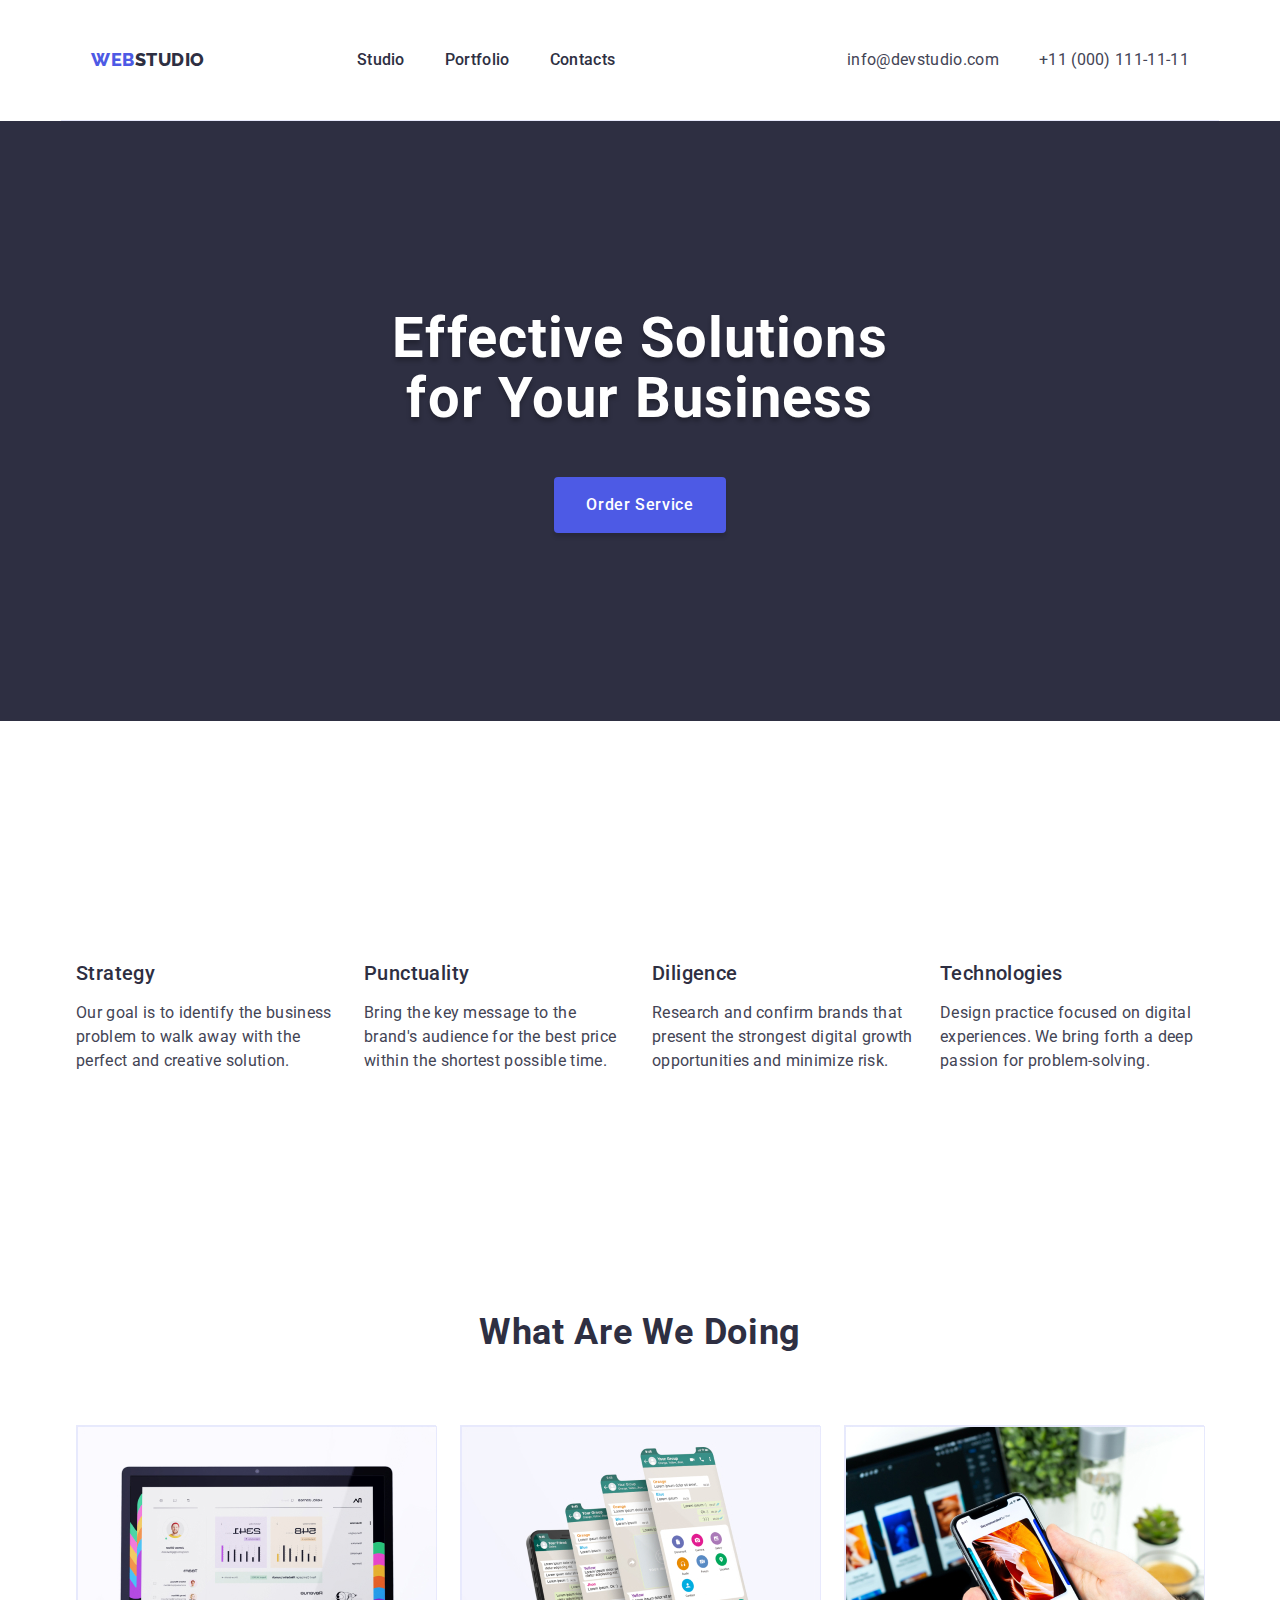
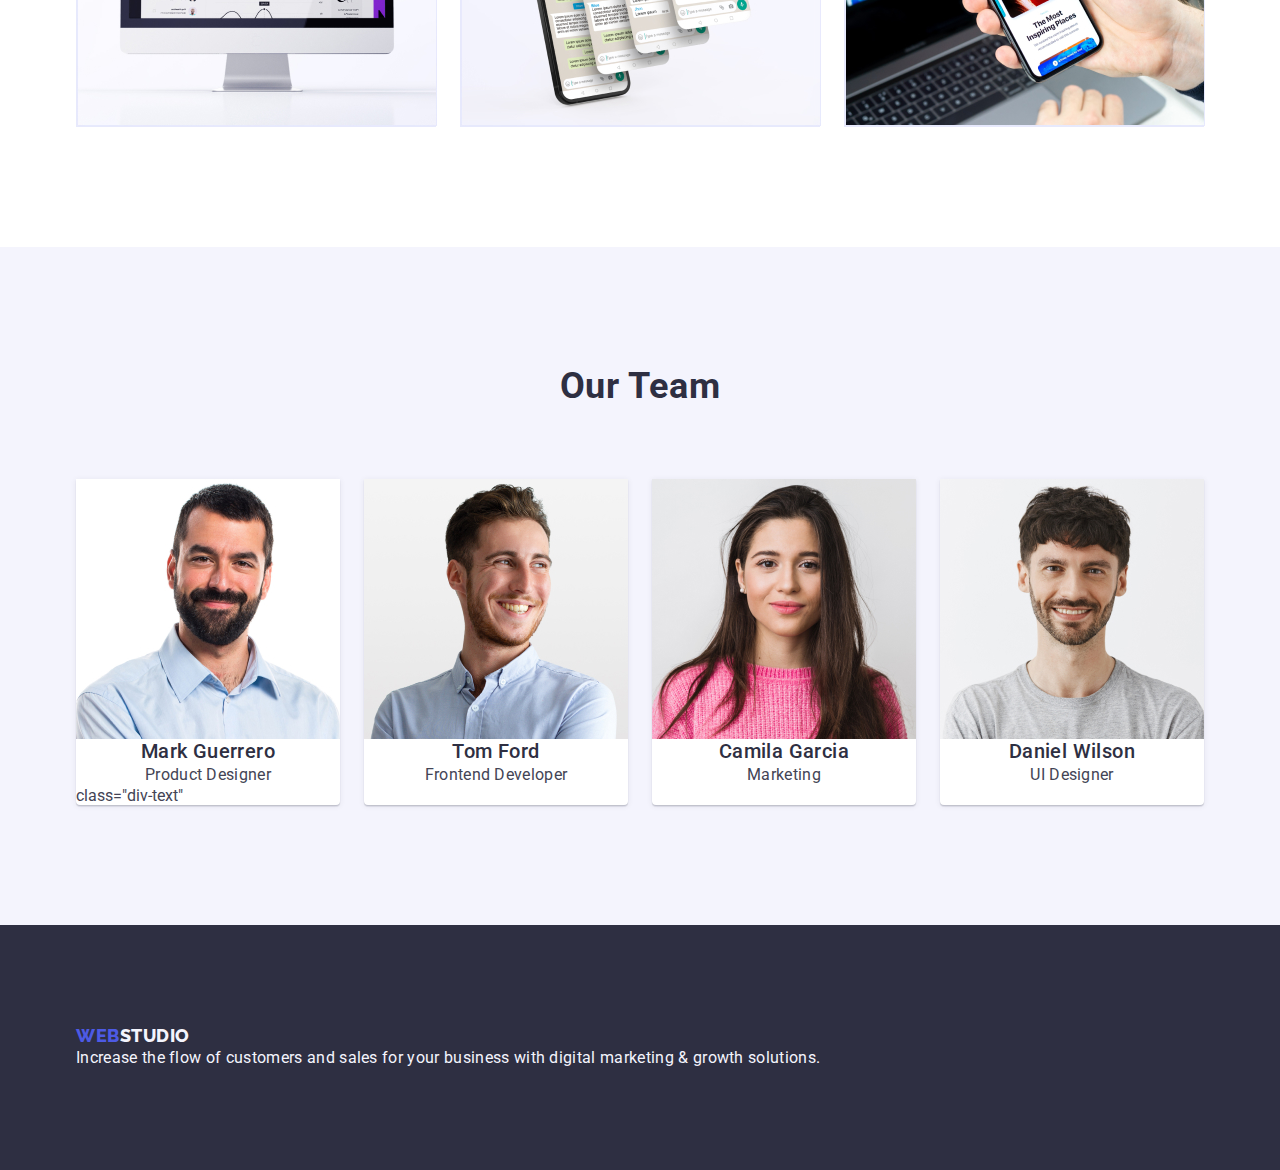
==== index.html @ 4df5c966 "div section4" ====
<!DOCTYPE html>
<html lang="en">

<head>
    <meta charset="UTF-8" />
    <meta http-equiv="X-UA-Compatible" content="IE=edge" />
    <meta name="viewport" content="width=device-width, initial-scale=1.0" />
    <link rel="stylesheet"
        href="https://cdnjs.cloudflare.com/ajax/libs/modern-normalize/1.1.0/modern-normalize.min.css">
    <link rel="stylesheet" href="./css/styles.css">
    <link rel="preconnect" href="https://fonts.googleapis.com">
    <link rel="preconnect" href="https://fonts.gstatic.com" crossorigin>
    <link
        href="https://fonts.googleapis.com/css2?family=Montserrat:wght@400;700&family=Raleway:wght@800&family=Roboto:wght@400;500;700&display=swap"
        rel="stylesheet">
    <title>site</title>
</head>

<body>
    <!-- !header-of-site -->
    <header class="page-header container">
        <div class="container div-class">
            <nav class="navigation">
                <a class="logo-link link" href="./index.html">Web<span class="logo-color">Studio</span></a>
                <ul class="menu list">
                    <li class="menu-item"><a class="menu-link link" href="./index.html">Studio</a></li>
                    <li class="menu-item"><a class="menu-link link" href="./portfolio.html">Portfolio</a></li>
                    <li class="menu-item"><a class="menu-link link" href="">Contacts</a></li>
                </ul>
            </nav>

            <address class="phone-mail ">
                <ul class="adress list">
                    <li><a class="contact-link link contact-mail"
                            href="mailto:info@devstudio.com">info@devstudio.com</a></li>
                    <li><a class="contact-link link" href="tel:+110001111111">+11 (000) 111-11-11</a></li>
                </ul>
            </address>
        </div>
    </header>
    <main class="main">
        <!-- hero-image -->
        <section class="selection-one">
            <div class="container">
                <h1 class="big-header">Effective Solutions for Your Business</h1>
                <button class="order-button" type="button">Order Service</button>
            </div>
        </section>
        <!-- Section2 -->
        <section class="our-skill">
            <div class="container">
                <h2 class="hidden-header" hidden>Selection2</h2>
                <ul class="skill-list list">
                    <li class="li-skill">
                        <h3 class="skill-header">Strategy</h3>
                        <p class="description-skill">Our goal is to identify the business problem to walk away with the
                            perfect and creative solution.
                        </p>
                    </li>
                    <li class="li-skill">
                        <h3 class="skill-header">Punctuality</h3>
                        <p class="description-skill">Bring the key message to the brand's audience for the best price
                            within the shortest possible
                            time.
                        </p>
                    </li>
                    <li class="li-skill">
                        <h3 class="skill-header">Diligence</h3>
                        <p class="description-skill">Research and confirm brands that present the strongest digital
                            growth opportunities and minimize
                            risk.</p>
                    </li>
                    <li class="li-skill">
                        <h3 class="skill-header">Technologies</h3>
                        <p class="description-skill">Design practice focused on digital experiences. We bring forth a
                            deep passion for
                            problem-solving.</p>
                    </li>
                </ul>
            </div>
        </section>
        <!--Section3-->
        <section class="we-doing">
            <div class="container">
                <h2 class="doing-header">What are we doing</h2>
                <ul class="doing-list list">
                    <li class="foto-gadget"><img src="./images/img1.jpg" alt="comp" width="360"></li>
                    <li class="foto-gadget"><img src="./images/img2.jpg" alt="phonedisplay" width="360"></li>
                    <li class="foto-gadget"><img src="./images/img3.jpg" alt="phone" width="360"></li>
                </ul>
            </div>
        </section>
        <!-- Section4 -->
        <section class="team section">
            <div class="container">
                <h2 class="header-team">Our Team</h2>
                <ul class="team-list list">
                    <li class="foto-team"><img src="./images/markguerrerro.jpg" alt="MarkGuerrerro" width="264">
                        <div class="div-text"><h3 class="name-team">Mark Guerrero</h3>
                        <p class="position-team">Product Designer</p></div> class="div-text"
                    </li>
                    <li class="foto-team"><img src="./images/tomfoard.jpg" alt="TomFoard" width="264">
                        <div class="div-text"><h3 class="name-team">Tom Ford</h3>
                        <p class="position-team">Frontend Developer</p></div>
                    </li>
                    <li class="foto-team"><img src="./images/camilagarcia.jpg" alt="CamilaGarcia" width="264">
                        <div class="div-text"><h3 class="name-team">Camila Garcia</h3>
                        <p class="position-team">Marketing</p></div>
                    </li>
                    <li class="foto-team"> <img src="./images/danielwilson.jpg" alt="DanielWilson" width="264">
                        <div class="div-text"><h3 class="name-team">Daniel Wilson</h3>
                        <p class="position-team">UI Designer</p></div>
                    </li>
                </ul>
            </div>
        </section>
    </main>
    <footer class="footer">
        <div class="container">
            <a class="logo-link link" href="./index.html">Web<span class="logo-color-footer">Studio</span></a>
            <p class="description">Increase the flow of customers and sales for your business with digital marketing &
                growth solutions.</p>
        </div>
    </footer>
</body>

</html>
---- css/styles.css ----
:root {
  --primary-font: 'Roboto', sans-serif;
  --primary-text-color: #2e2f42;
  --secondary-text-color: #434455;
  --text-color-hover: #4d5ae5;
  --acent-color: #404bbf;
  --background-color: #ffffff;
  --background-btn-filters: #f4f4fd;
  --helper-text: #8e8f99;
  --cornflower: #e7e9fc;
}
.list {
  list-style: none;
  display: flex;
  gap: 24px;
}
.link {
  text-decoration: none;
  font-weight: 500;
  font-size: 16px;
  line-height: 1.5;
  letter-spacing: 0.02em;
  color: #434455;
}
.link-list {
  display: block;
  padding-top: 24px;
  padding-bottom: 24px;
}

button {
  cursor: pointer;
}
h1,
h2,
h3,
h4,
p {
  margin-top: 0;
  margin-bottom: 0;
}
ul,
ol {
  margin-top: 0;
  margin-bottom: 0;
  padding-left: 0;
}
img {
  display: block;
}

body {
  font-family: var(--primary-font);
  color: var(--secondary-text-color);
  background-color: var(--background-color);
}

/* Navigation */
.navigation {
  font-family: var(--primary-font);
  font-style: normal;
  letter-spacing: 0.02em;
  color: var(--primary-text-color);
  display: flex;
  align-items: center;
  font-weight: 500;
  font-size: 16px;
  line-height: 1.5;
}

/* Logo */
.logo-link {
  font-family: 'Raleway', sans-serif;
  font-style: normal;
  font-weight: 800;
  font-size: 18px;
  line-height: 21px;
  display: flex;
  align-items: center;
  letter-spacing: 0.03em;
  text-transform: uppercase;
  color: var(--text-color-hover);
  line-height: 1.17;
  margin-right: 76px
}
.logo-color {
  color: var(--primary-text-color);
  font-family: 'Raleway', sans-serif;
  font-style: normal;
  font-weight: 800;
  font-size: 18px;
  line-height: 21px;
  display: flex;
  align-items: center;
  letter-spacing: 0.03em;
  text-transform: uppercase;
  line-height: 1.17;
  margin-right: 76px;
}
.page-header {
  display: flex;
  align-items: center;
  border-bottom: 1px solid #e7e9fc;
}
.navigation {
  display: flex;
  align-items: center;
}
.menu {
  display: flex;
  align-items: center;
  gap: 40px;
  padding-top: 24px;
  padding-bottom: 24px;
}
.phone-mail {
  display: flex;
  align-items: center;
}
.adress {
  display: flex;
  align-items: center;
  gap: 40px;
}
.container {
  width: 1158px;
  margin: 0 auto;
  padding-left: 15px;
  padding-right: 15px;
}
.div-class{
  margin: 0;
  display: flex;
  align-items: center;
}
.menu-link {
  font-weight: 500;
  line-height: 1.5;
  letter-spacing: 0.02em;
  color: var(--primary-text-color);
  padding-top: 24px;
  padding-bottom: 24px;
}
.menu-list {
  display: flex;
  align-items: center;
  padding-top: 24px;
  padding-bottom: 24px;
}
.menu-item{
  padding-top: 24px;
  padding-bottom: 24px;
}
.menu-link:hover,
.menu-link:focus {
  color: #404bbf;
}
.menu-list .adress {
  display: block;
  padding-top: 24px;
  padding-bottom: 24px;
}
/* adress */
.phone-mail {
  font-family: var(--primary-font);
  font-style: normal;
  font-weight: 400;
  font-size: 16px;
  line-height: 24px;
  letter-spacing: 0.02em;
  color: var(--secondary-text-color);
  display: flex;
  margin-left: auto;
  font-style: normal;
}
.contact-link:hover,
.contact-link:focus {
  color: #404bbf;
}

.contact-link {
  color: var(--secondary-text-color);
  font-weight: 400;
  font-size: 16px;
  line-height: 1.5;
  letter-spacing: 0.02em;
  color: #434455;
}

/* main */
/* selection 1 */
.selection-one {
  background-color: var(--primary-text-color);
  padding-top: 188px;
  padding-bottom: 188px;
}
.big-header {
  font-family: var(--primary-font);
  font-style: normal;
  font-weight: 700;
  font-size: 56px;
  line-height: 60px;
  text-align: center;
  letter-spacing: 0.02em;
  color: var(--background-color);
  text-shadow: 0px 4px 4px rgba(0, 0, 0, 0.25);
  line-height: 1.07;
  margin-left: auto;
  margin-right: auto;
  max-width: 496px;
  line-height: 1.07;
}
/* Button order Serves */
.order-button {
  font-family: var(--primary-font);
  font-weight: 500;
  font-size: 16px;
  line-height: 1.5;
  letter-spacing: 0.04em;
  display: flex;
  flex-direction: row;
  align-items: flex-start;
  padding: 16px 32px;
  gap: 10px;
  min-width: 169px;
  min-height: 55.25px;
  background: #4d5ae5;
  box-shadow: 0px 4px 4px rgba(0, 0, 0, 0.15);
  border-radius: 4px;
  text-align: center;
  color: var(--background-color);
  cursor: pointer;
  background-color: var(--text-color-hover);
  margin-top: 48px;
  margin-right: auto;
  margin-left: auto;
  display: flex;
  display: block;
  border: none;
}
.order-button:hover,
.order-button:focus {
  background-color: var(--acent-color);
  color: var(--background-color);
}
/* selector2 */
.our-skill{
  padding-top: 120px;
  padding-bottom: 120px;
}
.hidden-header {
  margin-bottom: 72px;
  /* font-weight: 700; */
  font-size: 36px;
  line-height: 1.11;
  text-align: center;
  letter-spacing: 0.02em;
  text-transform: capitalize;
  color: #2e2f42;
}
.li-skill{
  width: calc((100% - 72px) / 4); 
}
.foto-gadget {
  width: calc((100% - 48px) / 3);
  border: 1px solid #e7e9fc;
}
.skill-header {
  font-family: 'Roboto';
  font-style: normal;
  font-weight: 500;
  font-size: 20px;
  line-height: 24px;
  letter-spacing: 0.02em;
  color: var(--primary-text-color);
  margin-bottom: 8px;
  font-weight: 500;
  font-size: 20px;
  line-height: 1.2;
  letter-spacing: 0.02em;
  padding-top: 120px;
  padding-bottom: 8px;
  display: flex;
  width: calc((100% - 3 * 24px) / 4);
}
.description-skill {
  font-family: 'Roboto';
  font-style: normal;
  font-weight: 400;
  letter-spacing: 0.02em;
  color: var(--secondary-text-color);
  font-size: 16px;
  line-height: 1.5;
  letter-spacing: 0.02em;
}
/* section3 */
.we-doing {
  padding-top: 120px;
  padding-bottom: 120px;
}

.doing-header {
  font-family: 'Roboto';
  font-style: normal;
  font-weight: 700;
  font-size: 36px;
  line-height: 40px;
  text-align: center;
  letter-spacing: 0.02em;
  text-transform: capitalize;
  color: var(--primary-text-color);
  line-height: 1.11;
  margin-bottom: 72px;
}
/* selection4 */
.team {
  background-color: var(--background-btn-filters);
}
.foto-team {
  background-color: var(--background-color);
  border-radius: 0px 0px 4px 4px;
  box-shadow: 0px 1px 6px rgba(46, 47, 66, 0.08),
    0px 1px 1px rgba(46, 47, 66, 0.16), 0px 2px 1px rgba(46, 47, 66, 0.08);
}
.section {
  padding-top: 120px;
  padding-bottom: 120px;
}
.header-team {
  font-family: 'Roboto';
  font-style: normal;
  font-weight: 700;
  font-size: 36px;
  line-height: 40px;
  text-align: center;
  letter-spacing: 0.02em;
  text-transform: capitalize;
  color: var(--primary-text-color);
  line-height: 1.11;
  margin-bottom: 72px
}
.name-team {
  font-family: 'Roboto';
  font-style: normal;
  font-weight: 500;
  font-size: 20px;
  line-height: 24px;
  text-align: center;
  letter-spacing: 0.02em;
  color: var(--primary-text-color);
}
.position-team {
  font-family: 'Roboto';
  font-style: normal;
  font-weight: 400;
  font-size: 16px;
  line-height: 24px;
  text-align: center;
  letter-spacing: 0.02em;
  color: var(--secondary-text-color);
  font-weight: 400;
  font-size: 16px;
  line-height: 1.5;
  letter-spacing: 0.02em;
}
/* footer */
.logo-color-footer {
  font-family: 'Raleway';
  font-style: normal;
  font-weight: 800;
  font-size: 18px;
  line-height: 21px;
  display: flex;
  align-items: center;
  letter-spacing: 0.03em;
  text-transform: uppercase;
  color: var(--background-btn-filters);
}
.footer {
  background-color: var(--primary-text-color);
  padding-top: 100px;
  padding-bottom: 100px;
}
.description {
  font-family: 'Roboto';
  font-style: normal;
  font-weight: 400;
  font-size: 16px;
  line-height: 24px;
  letter-spacing: 0.02em;
  color: var(--background-btn-filters);
}
/* Portfolio.html */
/* button */
.portfolio-btn {
  font-family: 'Roboto', sans-serif;
  font-style: normal;
  font-weight: 500;
  font-size: 16px;
  line-height: 24px;
  display: flex;
  align-items: center;
  text-align: center;
  letter-spacing: 0.04em;
  color: var(--text-color-hover);
  background: var(--background-btn-filters);
  box-shadow: 0px 3px 1px rgba(0, 0, 0, 0.1), 0px 2px 1px rgba(0, 0, 0, 0.08),
    0px 2px 2px rgba(0, 0, 0, 0.12);
  border-radius: 4px;
  cursor: pointer;
}

/* projects */
.name-project {
  font-family: 'Roboto', sans-serif;
  font-style: normal;
  font-weight: 500;
  font-size: 20px;
  line-height: 24px;
  letter-spacing: 0.02em;
  color: var(--primary-text-color);
  cursor: pointer;
}
.category-cards {
  font-family: 'Roboto', sans-serif;
  font-style: normal;
  font-weight: 400;
  font-size: 16px;
  line-height: 24px;
  letter-spacing: 0.02em;
  color: var(--secondary-text-color);
  cursor: pointer;
}
.portfolio-btn:focus,
.portfolio-btn:hover {
  background-color: var(--acent-color);
  color: var(--background-color);
}
.projects-list {
  text-decoration: none;
}
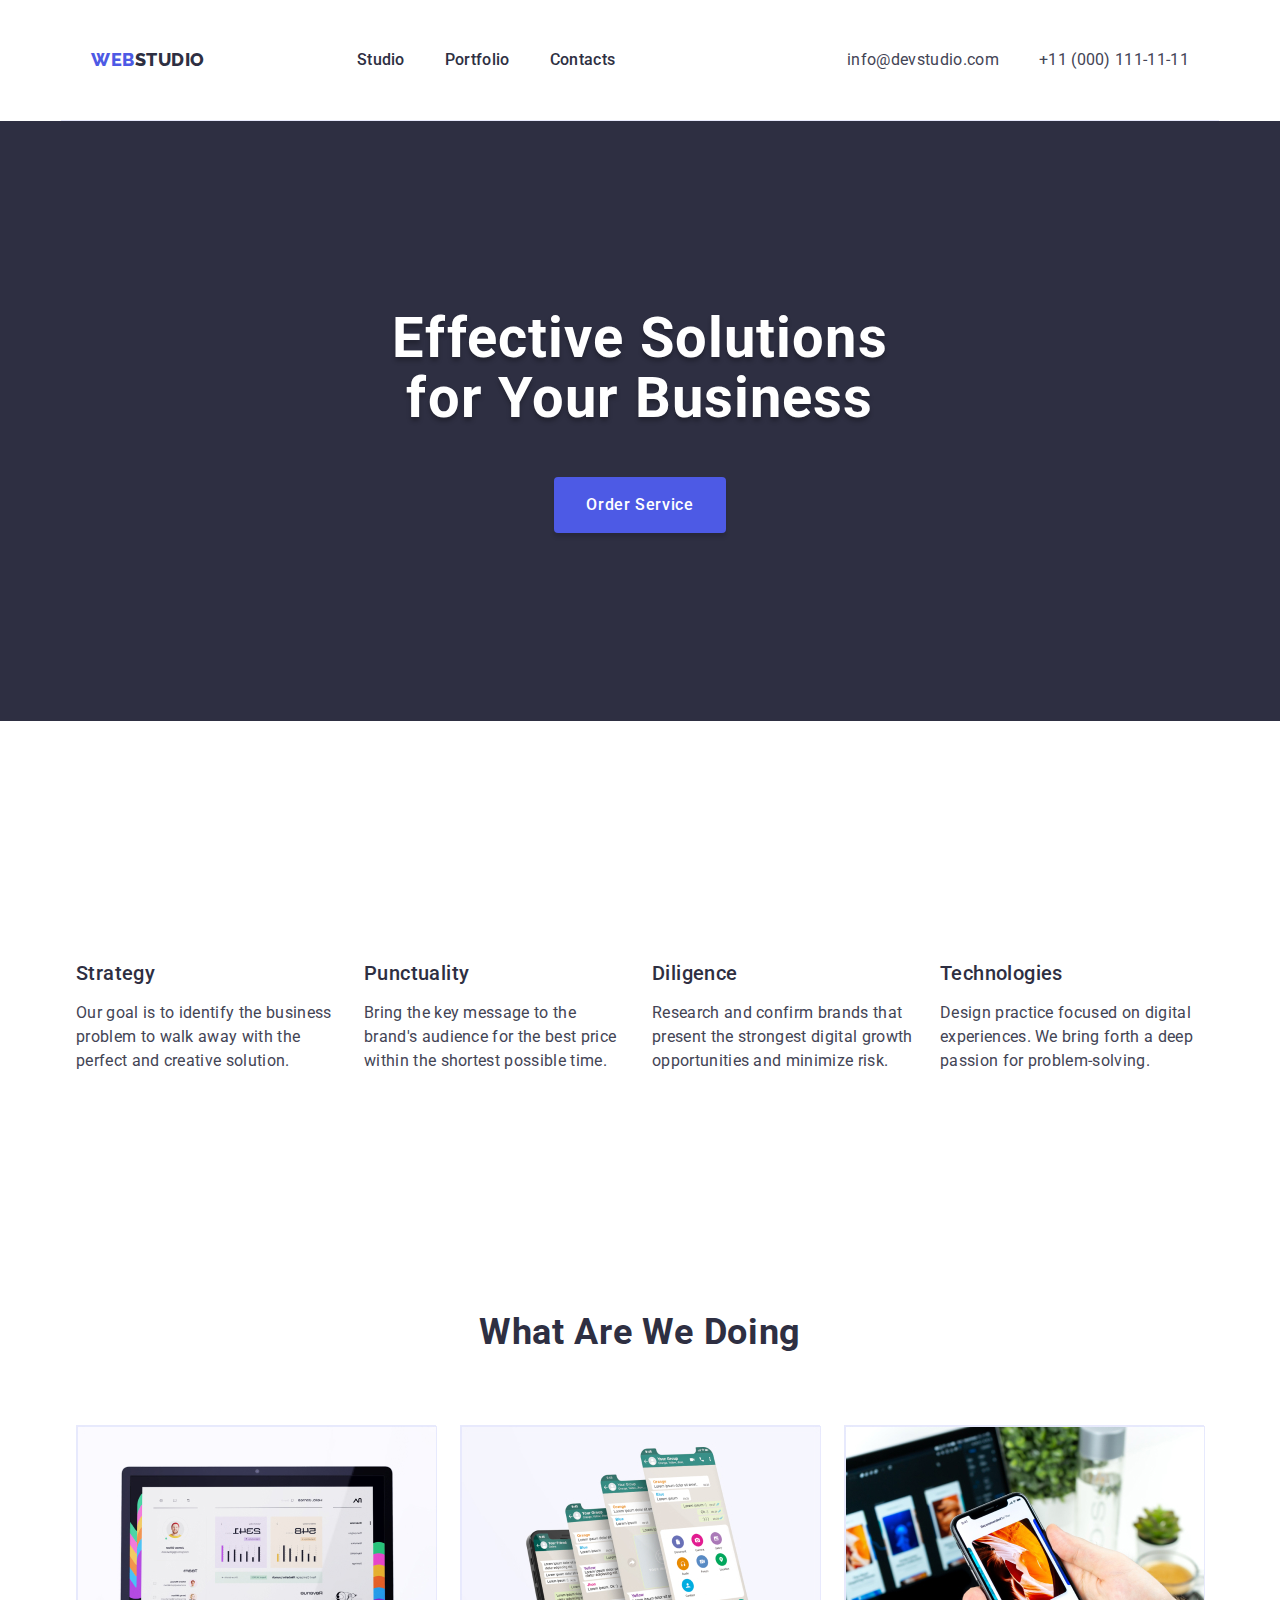
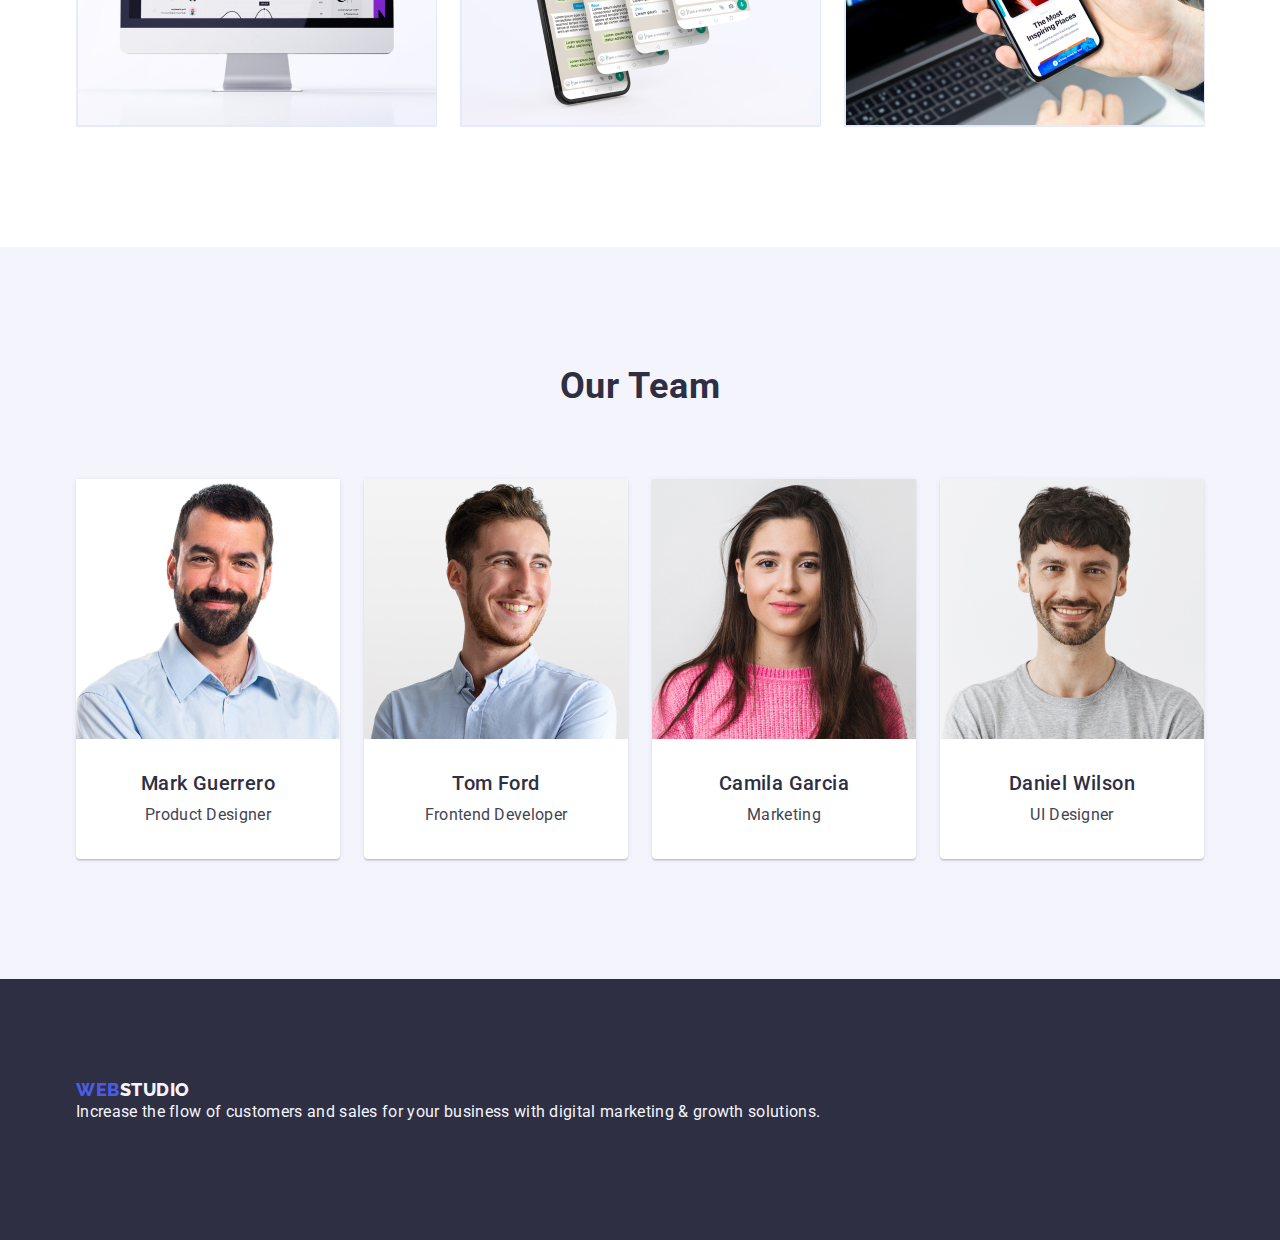
==== commit 46640583: "fotter" ====
--- a/index.html
+++ b/index.html
@@ -97,7 +97,7 @@
                 <ul class="team-list list">
                     <li class="foto-team"><img src="./images/markguerrerro.jpg" alt="MarkGuerrerro" width="264">
                         <div class="div-text"><h3 class="name-team">Mark Guerrero</h3>
-                        <p class="position-team">Product Designer</p></div> class="div-text"
+                        <p class="position-team">Product Designer</p></div>
                     </li>
                     <li class="foto-team"><img src="./images/tomfoard.jpg" alt="TomFoard" width="264">
                         <div class="div-text"><h3 class="name-team">Tom Ford</h3>
--- a/css/styles.css
+++ b/css/styles.css
@@ -81,7 +81,7 @@
   text-transform: uppercase;
   color: var(--text-color-hover);
   line-height: 1.17;
-  margin-right: 76px
+  margin-right: 76px;
 }
 .logo-color {
   color: var(--primary-text-color);
@@ -128,7 +128,7 @@
   padding-left: 15px;
   padding-right: 15px;
 }
-.div-class{
+.div-class {
   margin: 0;
   display: flex;
   align-items: center;
@@ -147,7 +147,7 @@
   padding-top: 24px;
   padding-bottom: 24px;
 }
-.menu-item{
+.menu-item {
   padding-top: 24px;
   padding-bottom: 24px;
 }
@@ -244,7 +244,7 @@
   color: var(--background-color);
 }
 /* selector2 */
-.our-skill{
+.our-skill {
   padding-top: 120px;
   padding-bottom: 120px;
 }
@@ -258,8 +258,8 @@
   text-transform: capitalize;
   color: #2e2f42;
 }
-.li-skill{
-  width: calc((100% - 72px) / 4); 
+.li-skill {
+  width: calc((100% - 72px) / 4);
 }
 .foto-gadget {
   width: calc((100% - 48px) / 3);
@@ -326,6 +326,9 @@
   padding-top: 120px;
   padding-bottom: 120px;
 }
+.div-text {
+  padding: 32px 16px;
+}
 .header-team {
   font-family: 'Roboto';
   font-style: normal;
@@ -337,7 +340,7 @@
   text-transform: capitalize;
   color: var(--primary-text-color);
   line-height: 1.11;
-  margin-bottom: 72px
+  margin-bottom: 72px;
 }
 .name-team {
   font-family: 'Roboto';
@@ -348,6 +351,7 @@
   text-align: center;
   letter-spacing: 0.02em;
   color: var(--primary-text-color);
+  margin-bottom: 8px;
 }
 .position-team {
   font-family: 'Roboto';
@@ -389,6 +393,8 @@
   line-height: 24px;
   letter-spacing: 0.02em;
   color: var(--background-btn-filters);
+  display: inline-block;
+  margin-bottom: 16px;
 }
 /* Portfolio.html */
 /* button */
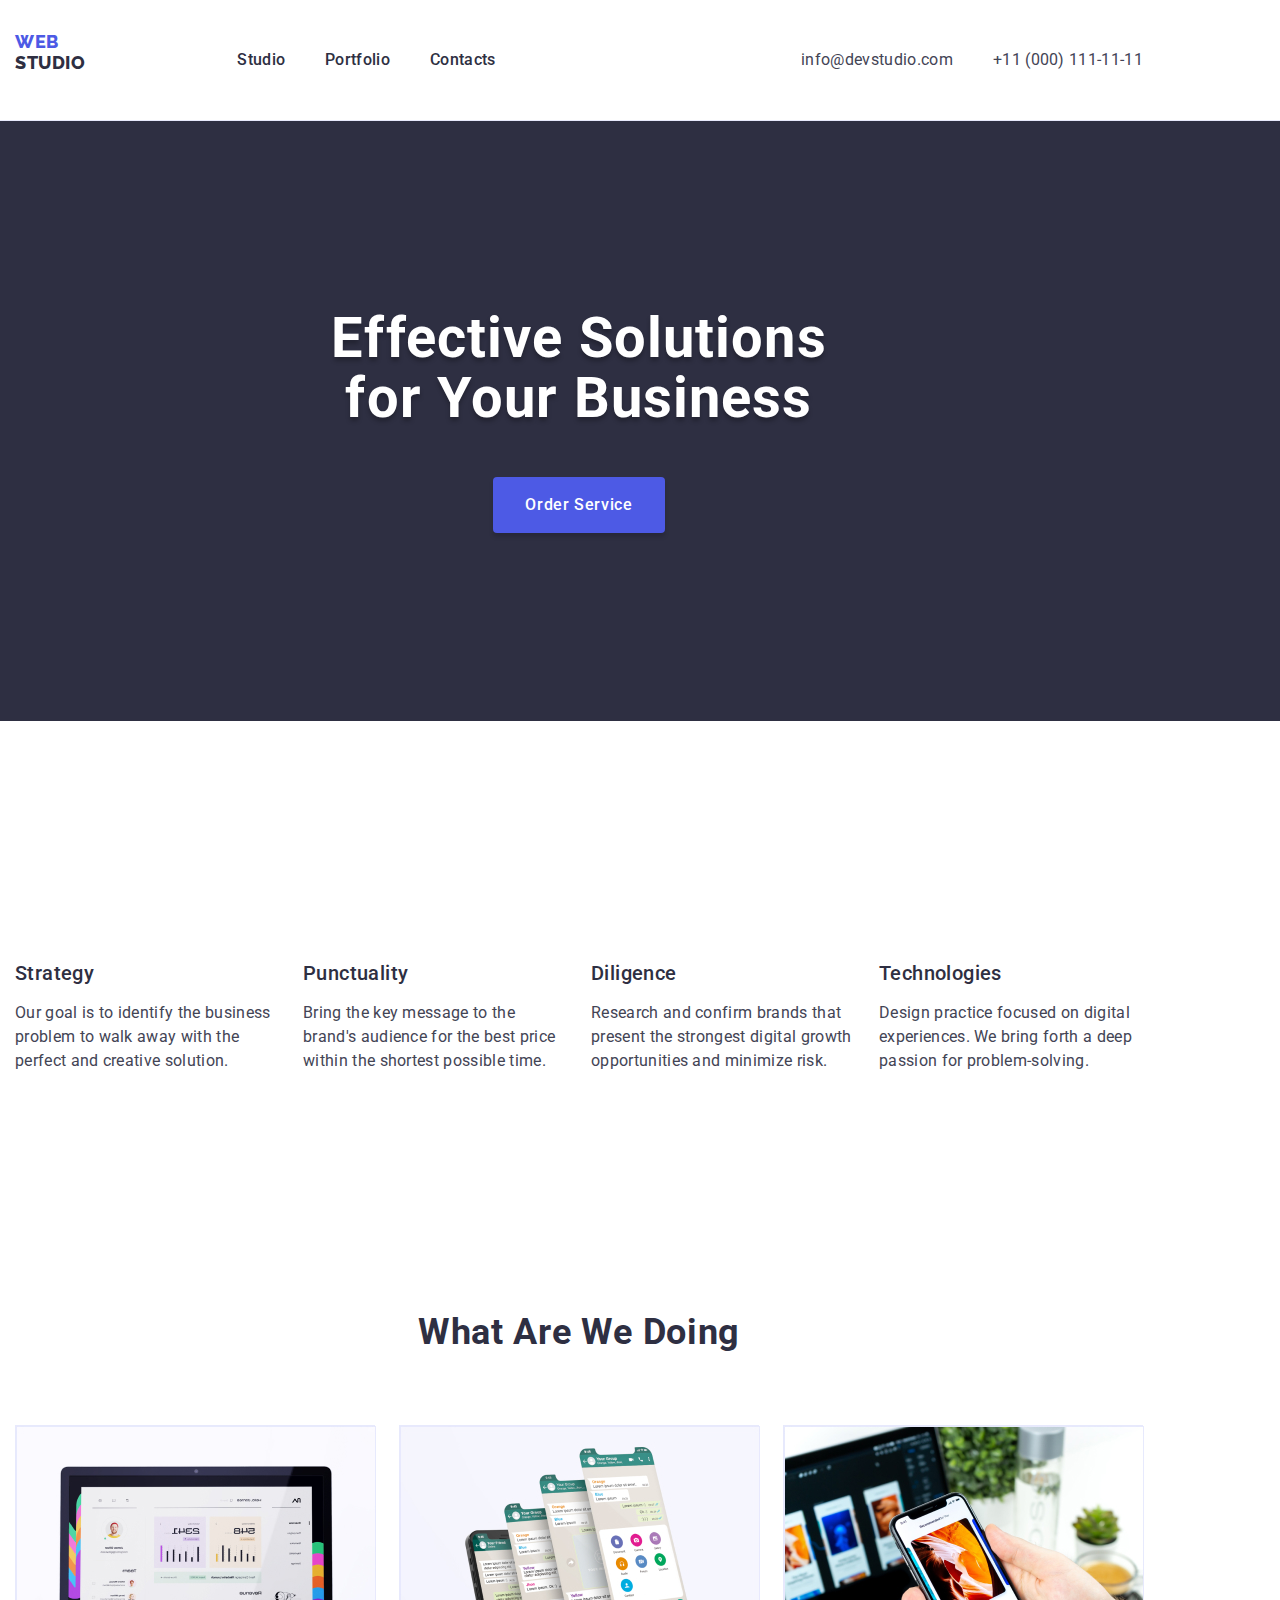
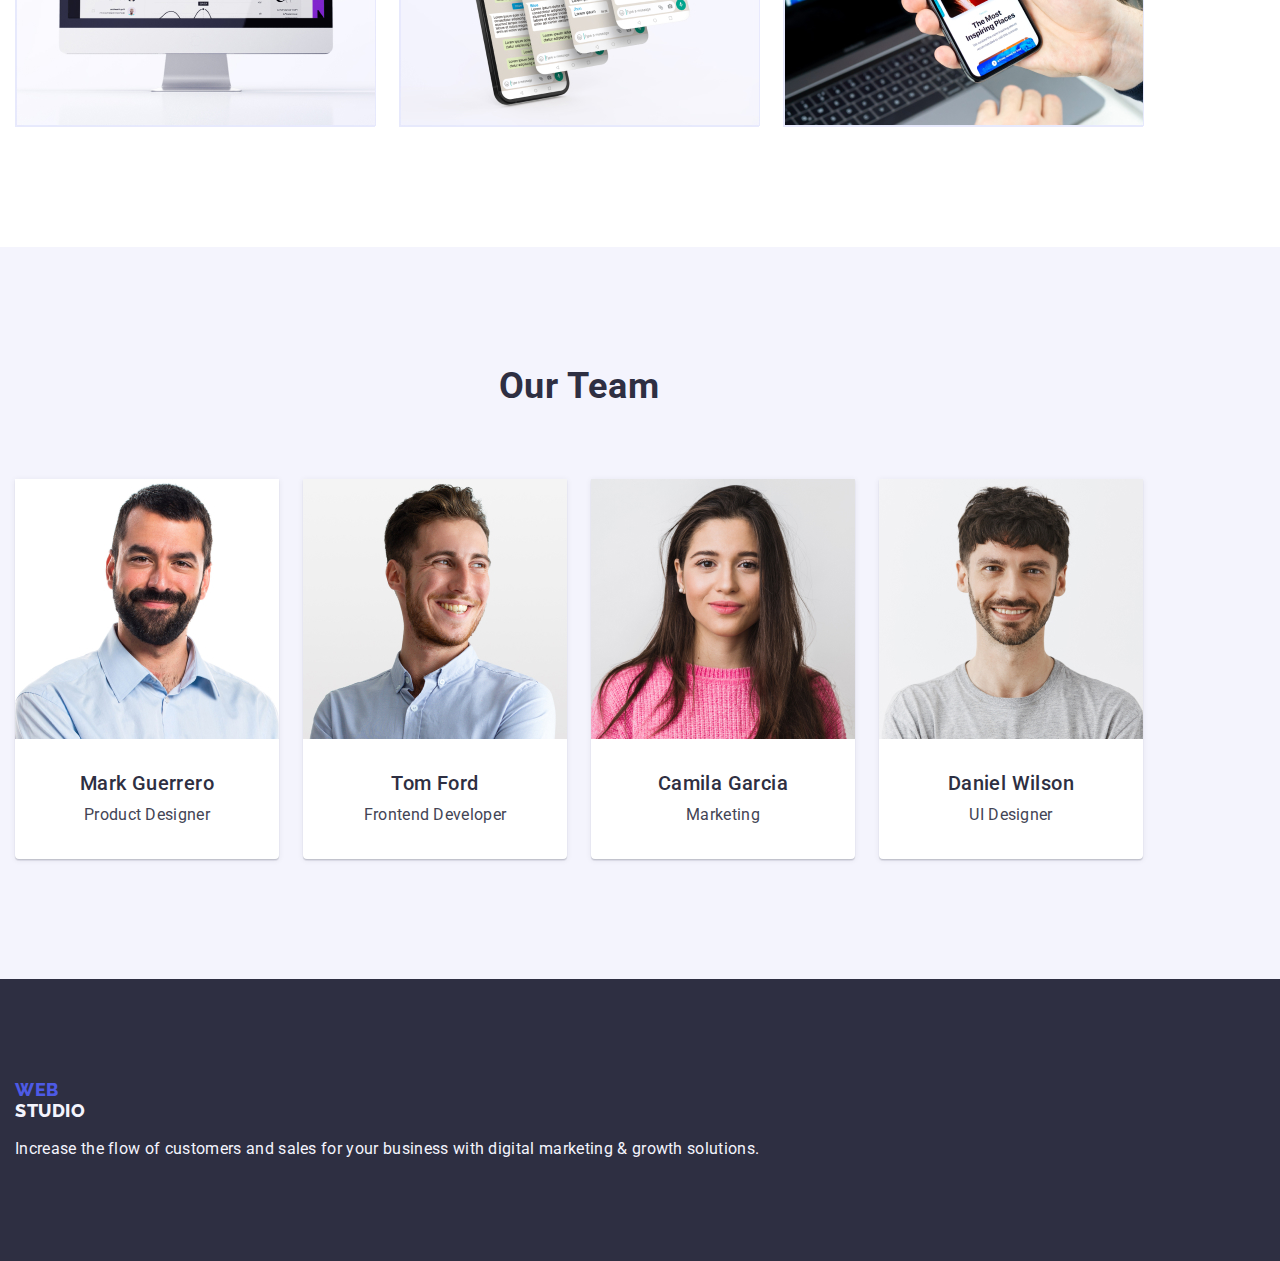
==== commit 37a9d25c: "- container" ====
--- a/index.html
+++ b/index.html
@@ -18,7 +18,7 @@
 
 <body>
     <!-- !header-of-site -->
-    <header class="page-header container">
+    <header class="page-header">
         <div class="container div-class">
             <nav class="navigation">
                 <a class="logo-link link" href="./index.html">Web<span class="logo-color">Studio</span></a>
--- a/css/styles.css
+++ b/css/styles.css
@@ -82,6 +82,8 @@
   color: var(--text-color-hover);
   line-height: 1.17;
   margin-right: 76px;
+  margin-bottom: 16px;
+  display: inline-block;
 }
 .logo-color {
   color: var(--primary-text-color);
@@ -122,10 +124,11 @@
   align-items: center;
   gap: 40px;
 }
-.container {
+.container{
   width: 1158px;
-  margin: 0 auto;
-  padding-left: 15px;
+  margin-top: 0%;
+  margin-bottom: 0%;
+  padding-left: 15px ;
   padding-right: 15px;
 }
 .div-class {
@@ -393,8 +396,6 @@
   line-height: 24px;
   letter-spacing: 0.02em;
   color: var(--background-btn-filters);
-  display: inline-block;
-  margin-bottom: 16px;
 }
 /* Portfolio.html */
 /* button */
@@ -414,8 +415,20 @@
     0px 2px 2px rgba(0, 0, 0, 0.12);
   border-radius: 4px;
   cursor: pointer;
-}
-
+  padding: 12px 24px;
+  border: 1px solid #e7e9fc
+  
+}
+.portfolio-button{
+  padding: 96px 0 120px;
+}
+.portfolio-button-list{
+  margin-bottom: 76px;
+  display: flex;
+  justify-content: center;
+  gap: 24px;
+  margin-bottom: 72px;
+}
 /* projects */
 .name-project {
   font-family: 'Roboto', sans-serif;
@@ -426,6 +439,7 @@
   letter-spacing: 0.02em;
   color: var(--primary-text-color);
   cursor: pointer;
+  margin-bottom: 8px;
 }
 .category-cards {
   font-family: 'Roboto', sans-serif;
@@ -436,12 +450,23 @@
   letter-spacing: 0.02em;
   color: var(--secondary-text-color);
   cursor: pointer;
+  text-align: left;
 }
 .portfolio-btn:focus,
 .portfolio-btn:hover {
   background-color: var(--acent-color);
   color: var(--background-color);
+  border: 1px solid transparent;
 }
 .projects-list {
   text-decoration: none;
-}
+  display: flex;
+  flex-wrap: wrap;
+  column-gap: 24px;
+  row-gap: 48px;
+}
+.div-app{
+  padding: 32px 16px;
+    border: 1px solid #e7e9fc;
+    border-top:none;
+}
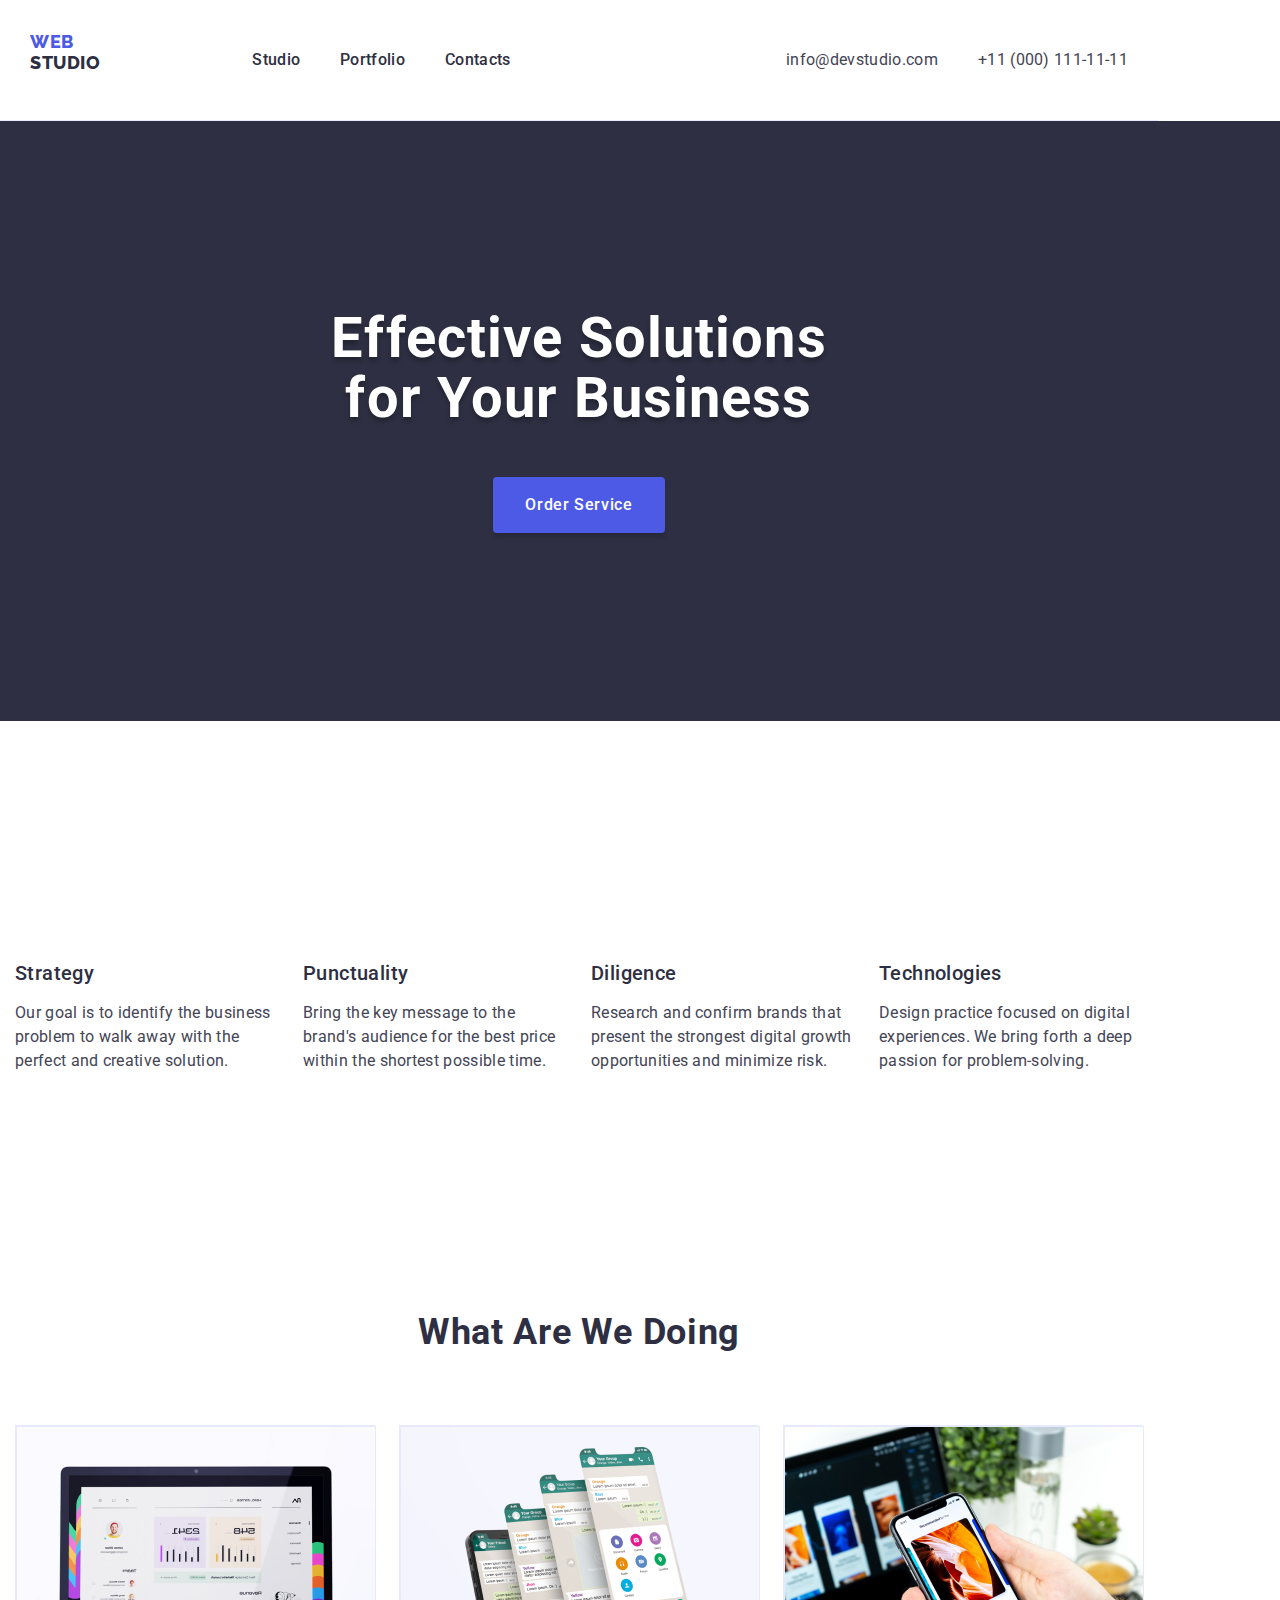
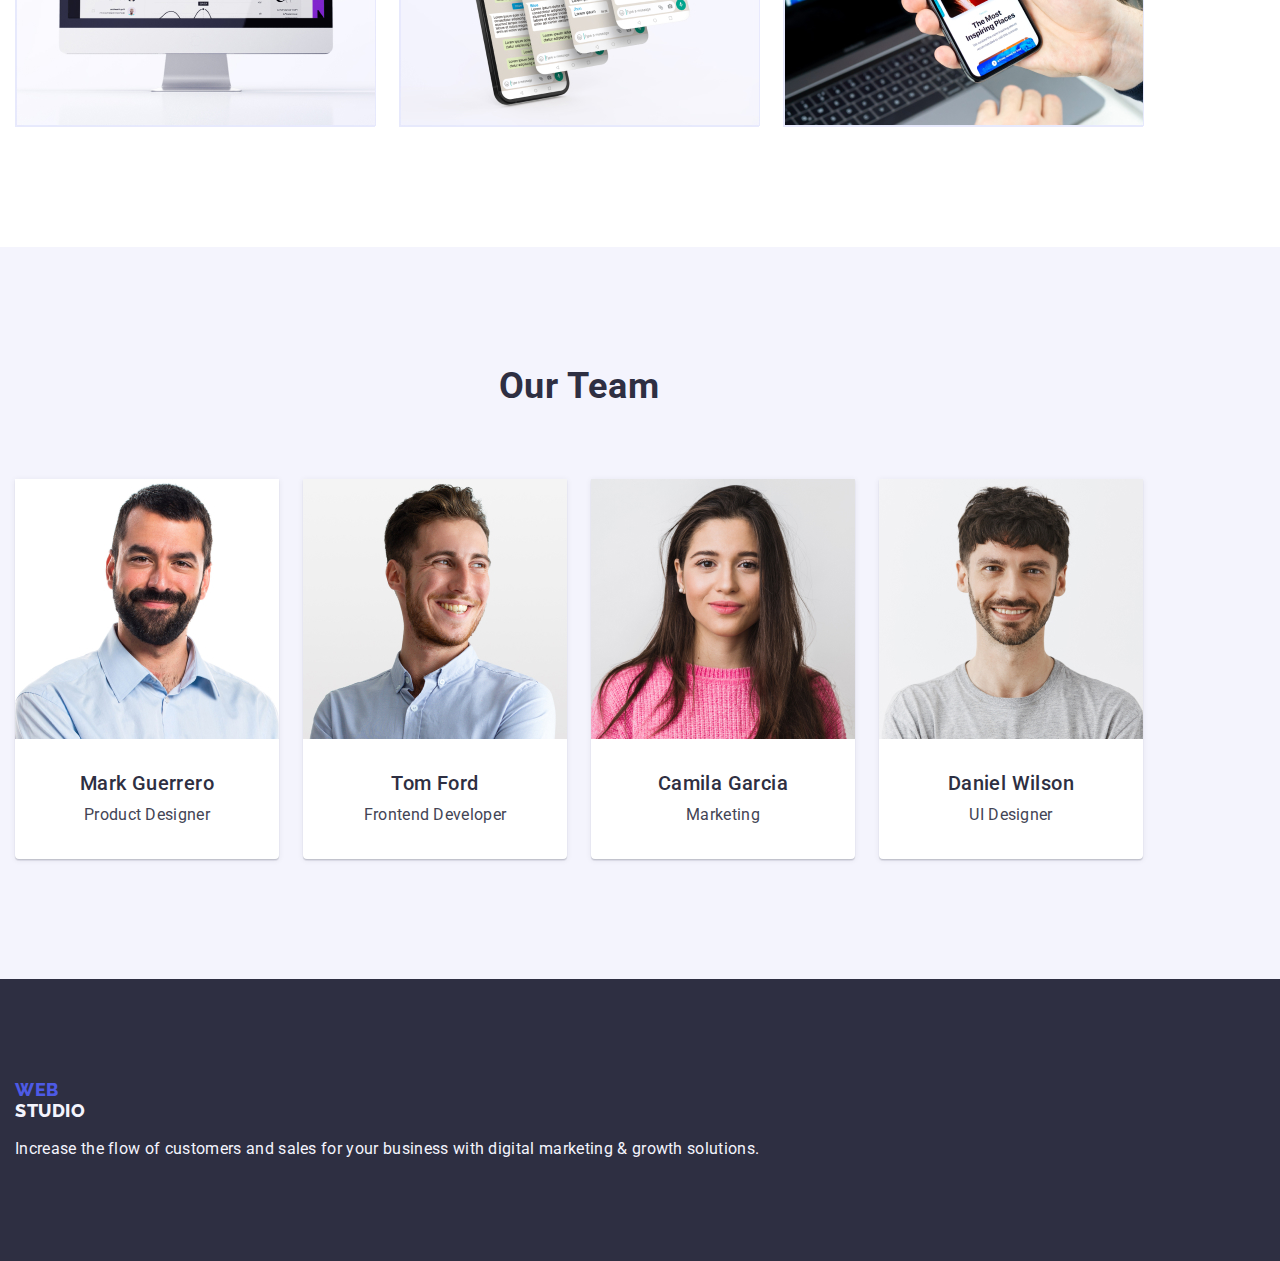
==== commit 58cdb695: "down conatiner" ====
--- a/index.html
+++ b/index.html
@@ -18,7 +18,7 @@
 
 <body>
     <!-- !header-of-site -->
-    <header class="page-header">
+    <header class="page-header container">
         <div class="container div-class">
             <nav class="navigation">
                 <a class="logo-link link" href="./index.html">Web<span class="logo-color">Studio</span></a>
--- a/css/styles.css
+++ b/css/styles.css
@@ -124,13 +124,7 @@
   align-items: center;
   gap: 40px;
 }
-.container{
-  width: 1158px;
-  margin-top: 0%;
-  margin-bottom: 0%;
-  padding-left: 15px ;
-  padding-right: 15px;
-}
+
 .div-class {
   margin: 0;
   display: flex;
@@ -470,3 +464,10 @@
     border: 1px solid #e7e9fc;
     border-top:none;
 }
+.container{
+  width: 1158px;
+  margin-top: 0%;
+  margin-bottom: 0%;
+  padding-left: 15px ;
+  padding-right: 15px;
+}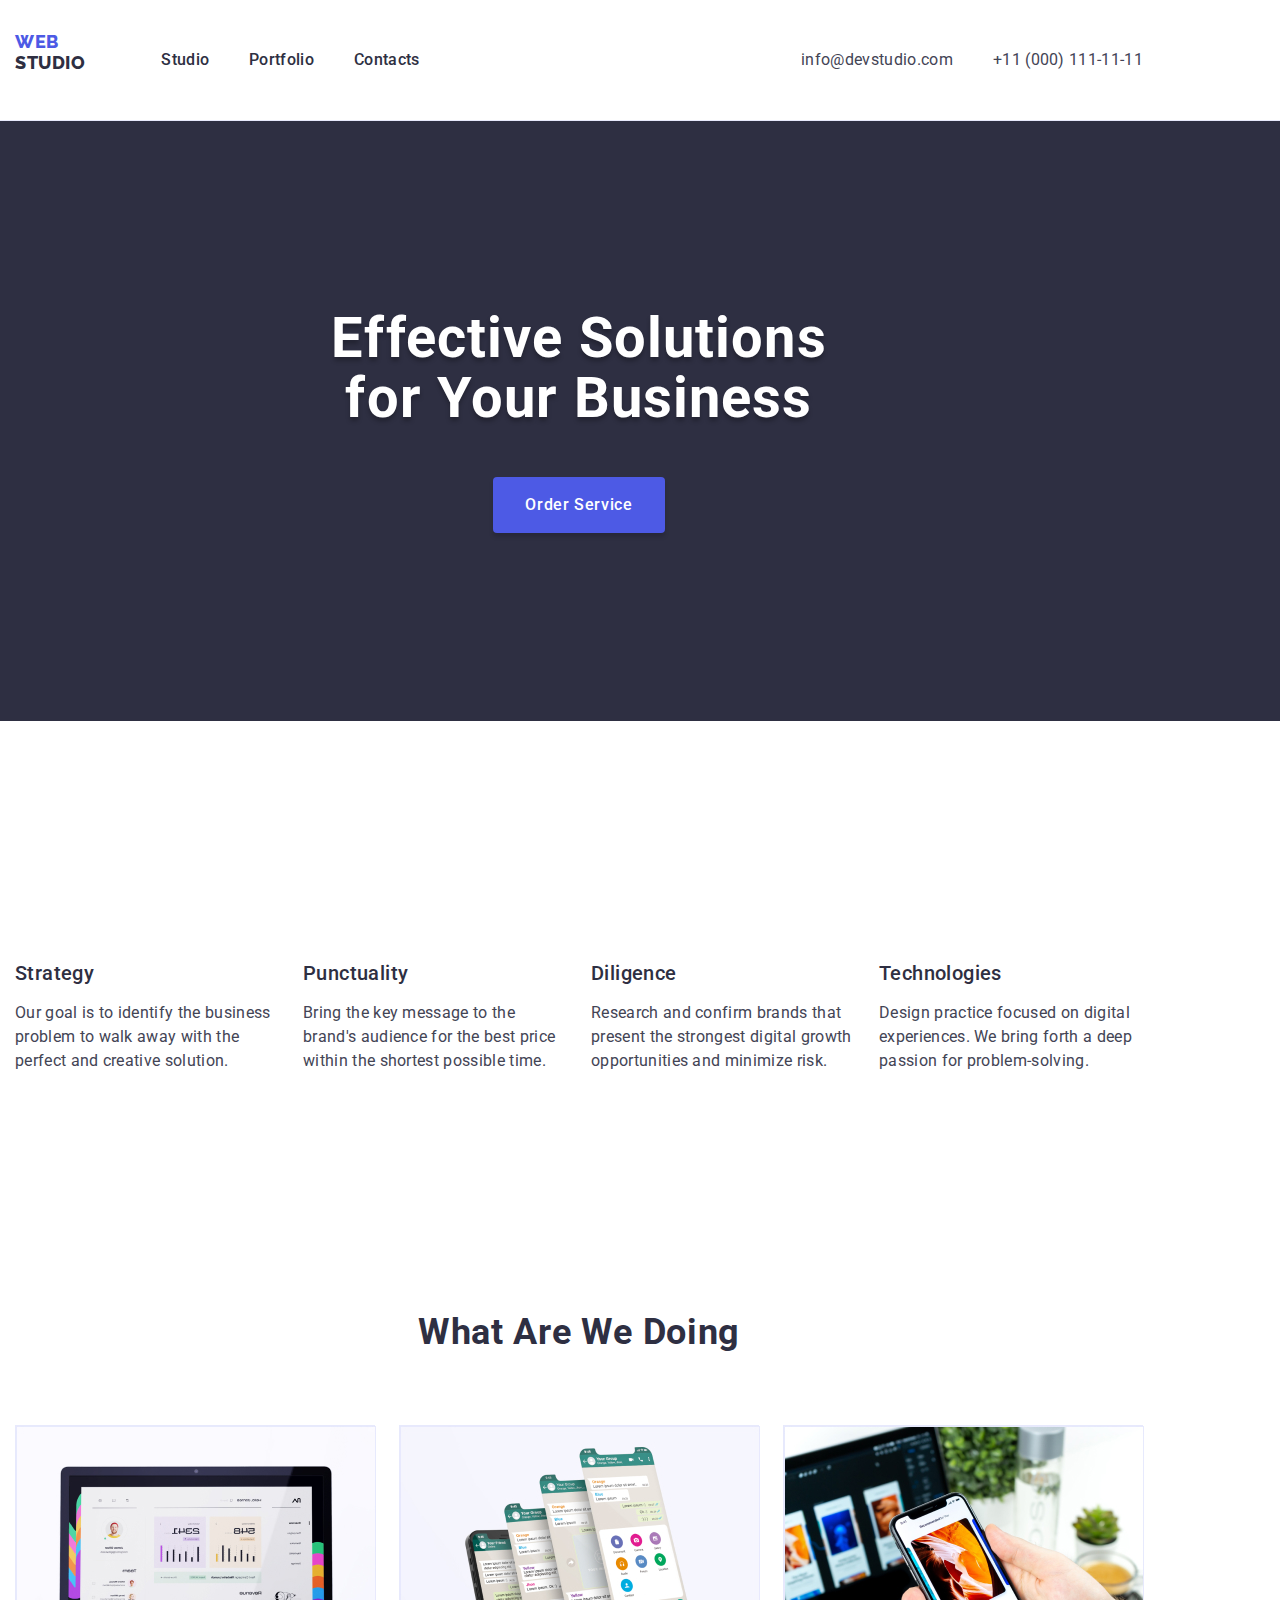
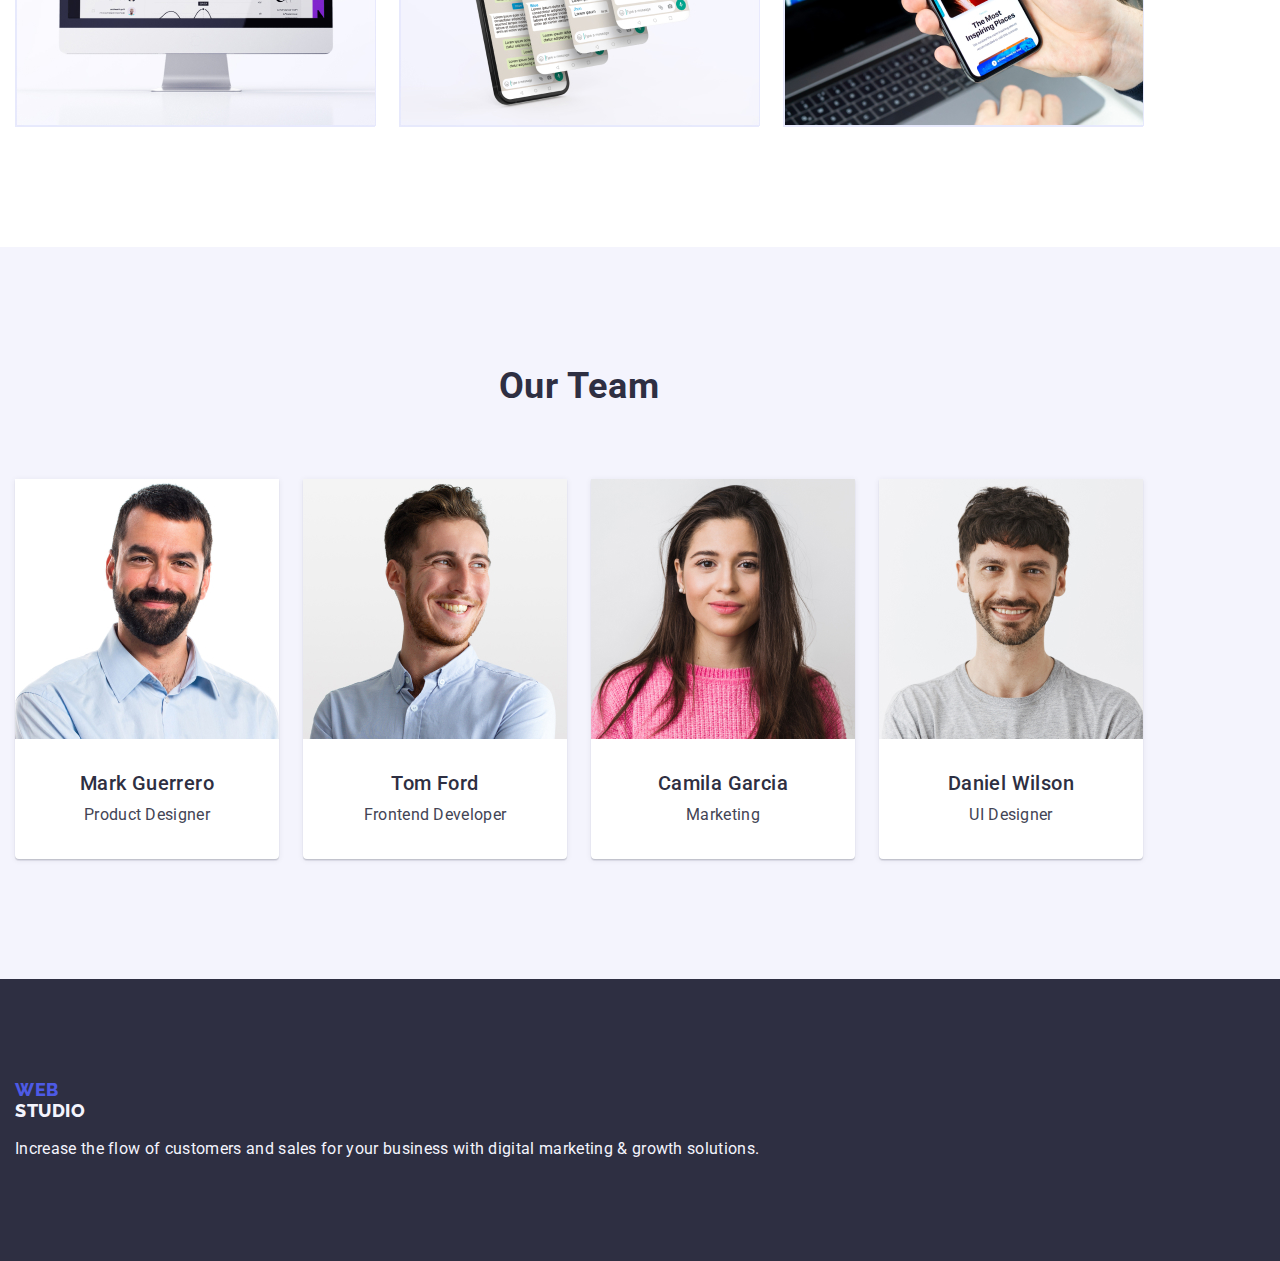
==== commit 5d45f717: "07.05.23" ====
--- a/index.html
+++ b/index.html
@@ -18,7 +18,7 @@
 
 <body>
     <!-- !header-of-site -->
-    <header class="page-header container">
+    <header class="page-header">
         <div class="container div-class">
             <nav class="navigation">
                 <a class="logo-link link" href="./index.html">Web<span class="logo-color">Studio</span></a>
--- a/css/styles.css
+++ b/css/styles.css
@@ -97,7 +97,7 @@
   letter-spacing: 0.03em;
   text-transform: uppercase;
   line-height: 1.17;
-  margin-right: 76px;
+  
 }
 .page-header {
   display: flex;
@@ -459,12 +459,12 @@
   column-gap: 24px;
   row-gap: 48px;
 }
-.div-app{
+.div-app {
   padding: 32px 16px;
     border: 1px solid #e7e9fc;
     border-top:none;
 }
-.container{
+.container {
   width: 1158px;
   margin-top: 0%;
   margin-bottom: 0%;
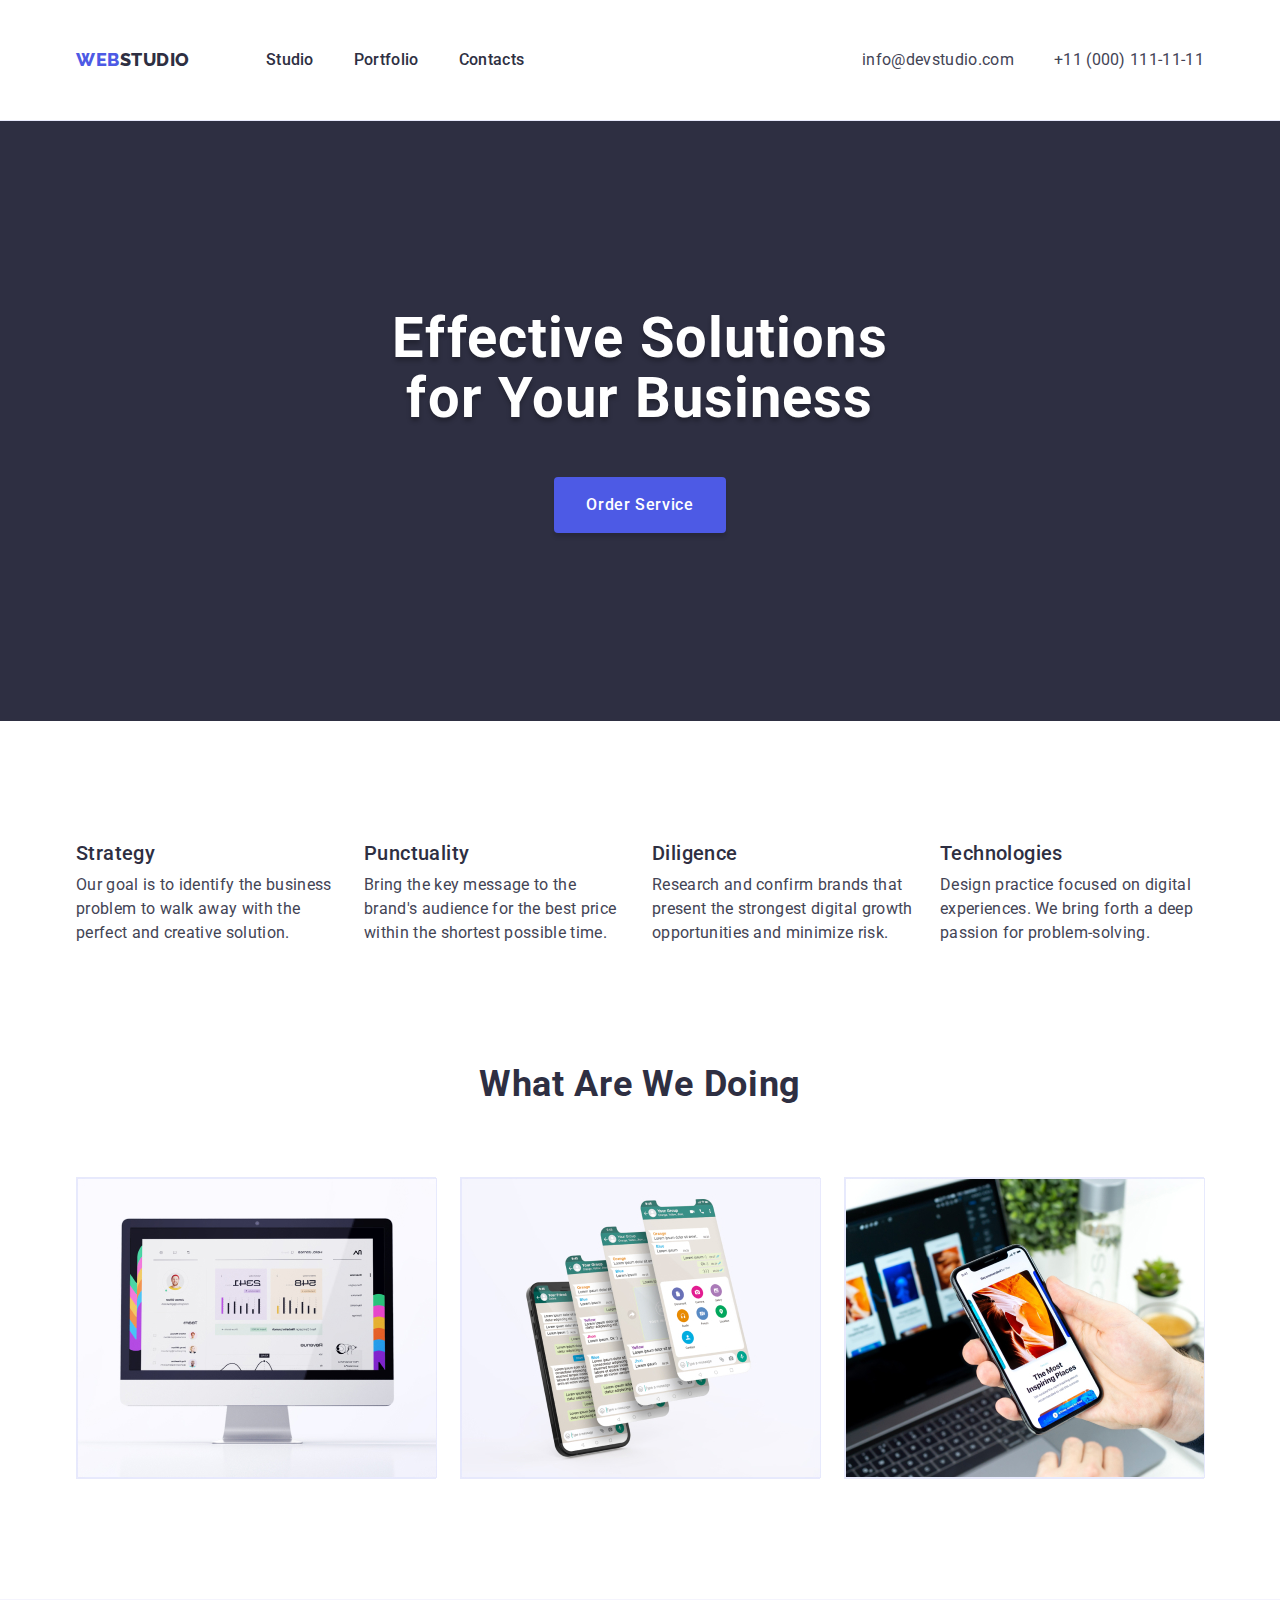
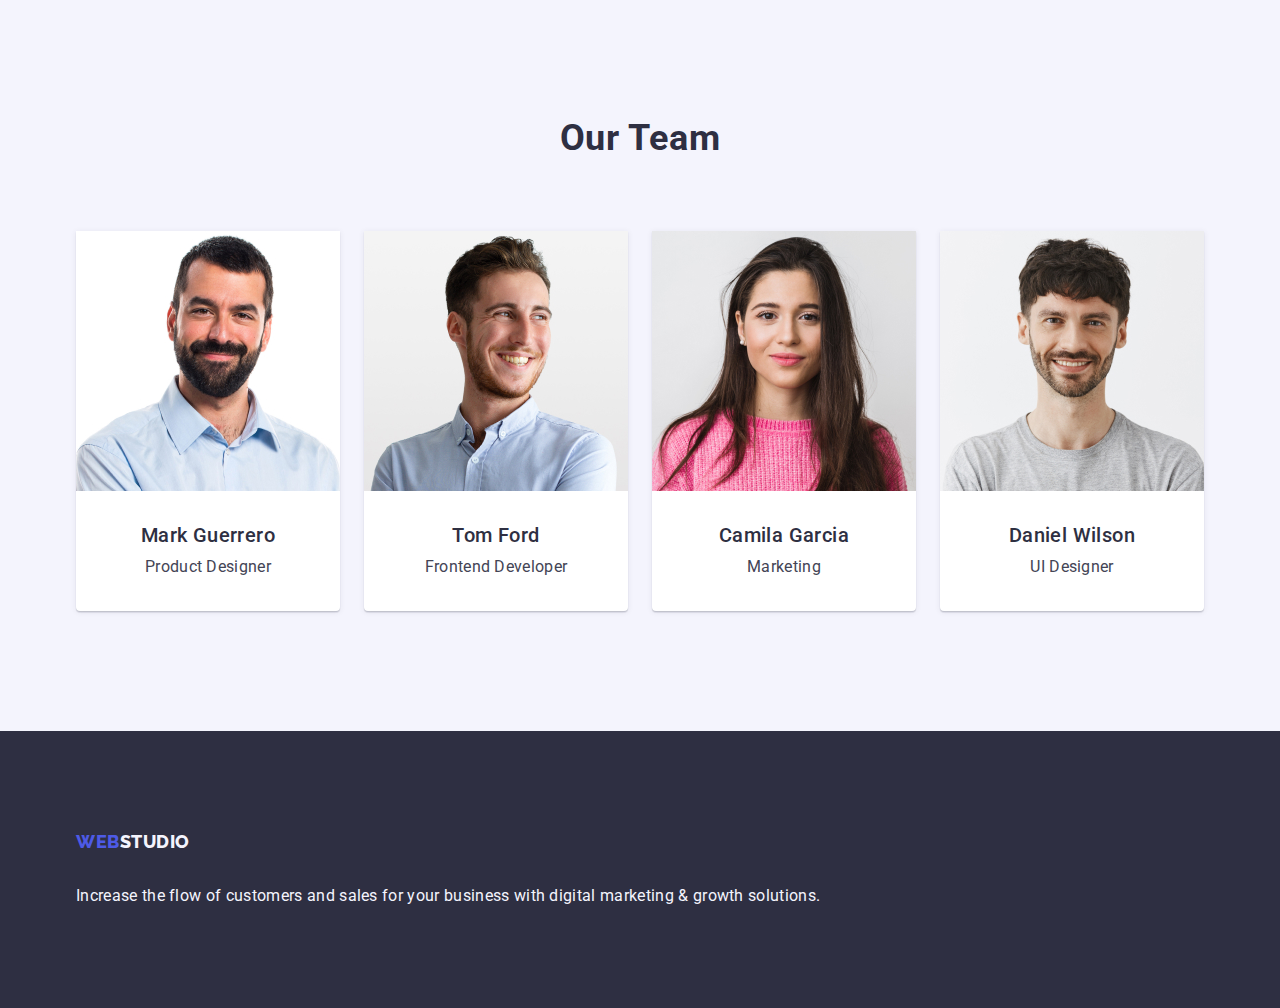
==== commit 894d25e2: "logo-link-footer" ====
--- a/index.html
+++ b/index.html
@@ -117,7 +117,7 @@
     </main>
     <footer class="footer">
         <div class="container">
-            <a class="logo-link link" href="./index.html">Web<span class="logo-color-footer">Studio</span></a>
+            <a class="logo-link-footer link" href="./index.html">Web<span class="logo-color-footer">Studio</span></a>
             <p class="description">Increase the flow of customers and sales for your business with digital marketing &
                 growth solutions.</p>
         </div>
--- a/css/styles.css
+++ b/css/styles.css
@@ -82,7 +82,6 @@
   color: var(--text-color-hover);
   line-height: 1.17;
   margin-right: 76px;
-  margin-bottom: 16px;
   display: inline-block;
 }
 .logo-color {
@@ -92,7 +91,6 @@
   font-weight: 800;
   font-size: 18px;
   line-height: 21px;
-  display: flex;
   align-items: center;
   letter-spacing: 0.03em;
   text-transform: uppercase;
@@ -137,6 +135,7 @@
   color: var(--primary-text-color);
   padding-top: 24px;
   padding-bottom: 24px;
+  display: block;
 }
 .menu-list {
   display: flex;
@@ -144,10 +143,7 @@
   padding-top: 24px;
   padding-bottom: 24px;
 }
-.menu-item {
-  padding-top: 24px;
-  padding-bottom: 24px;
-}
+
 .menu-link:hover,
 .menu-link:focus {
   color: #404bbf;
@@ -241,12 +237,8 @@
   color: var(--background-color);
 }
 /* selector2 */
-.our-skill {
-  padding-top: 120px;
-  padding-bottom: 120px;
-}
+.our-skill{padding: 120px 0 120px}
 .hidden-header {
-  margin-bottom: 72px;
   /* font-weight: 700; */
   font-size: 36px;
   line-height: 1.11;
@@ -275,8 +267,6 @@
   font-size: 20px;
   line-height: 1.2;
   letter-spacing: 0.02em;
-  padding-top: 120px;
-  padding-bottom: 8px;
   display: flex;
   width: calc((100% - 3 * 24px) / 4);
 }
@@ -292,7 +282,7 @@
 }
 /* section3 */
 .we-doing {
-  padding-top: 120px;
+  
   padding-bottom: 120px;
 }
 
@@ -371,11 +361,28 @@
   font-weight: 800;
   font-size: 18px;
   line-height: 21px;
-  display: flex;
+  display:inline-block;
   align-items: center;
   letter-spacing: 0.03em;
   text-transform: uppercase;
   color: var(--background-btn-filters);
+  margin-bottom: 16px;
+}
+.logo-link-footer{
+  font-family: 'Raleway', sans-serif;
+  font-style: normal;
+  font-weight: 800;
+  font-size: 18px;
+  line-height: 21px;
+  display: flex;
+  align-items: center;
+  letter-spacing: 0.03em;
+  text-transform: uppercase;
+  color: var(--text-color-hover);
+  line-height: 1.17;
+  margin-right: 76px;
+  display: inline-block;
+  margin-bottom: 16px;
 }
 .footer {
   background-color: var(--primary-text-color);
@@ -466,8 +473,7 @@
 }
 .container {
   width: 1158px;
-  margin-top: 0%;
-  margin-bottom: 0%;
+  margin: 0 auto;
   padding-left: 15px ;
   padding-right: 15px;
 }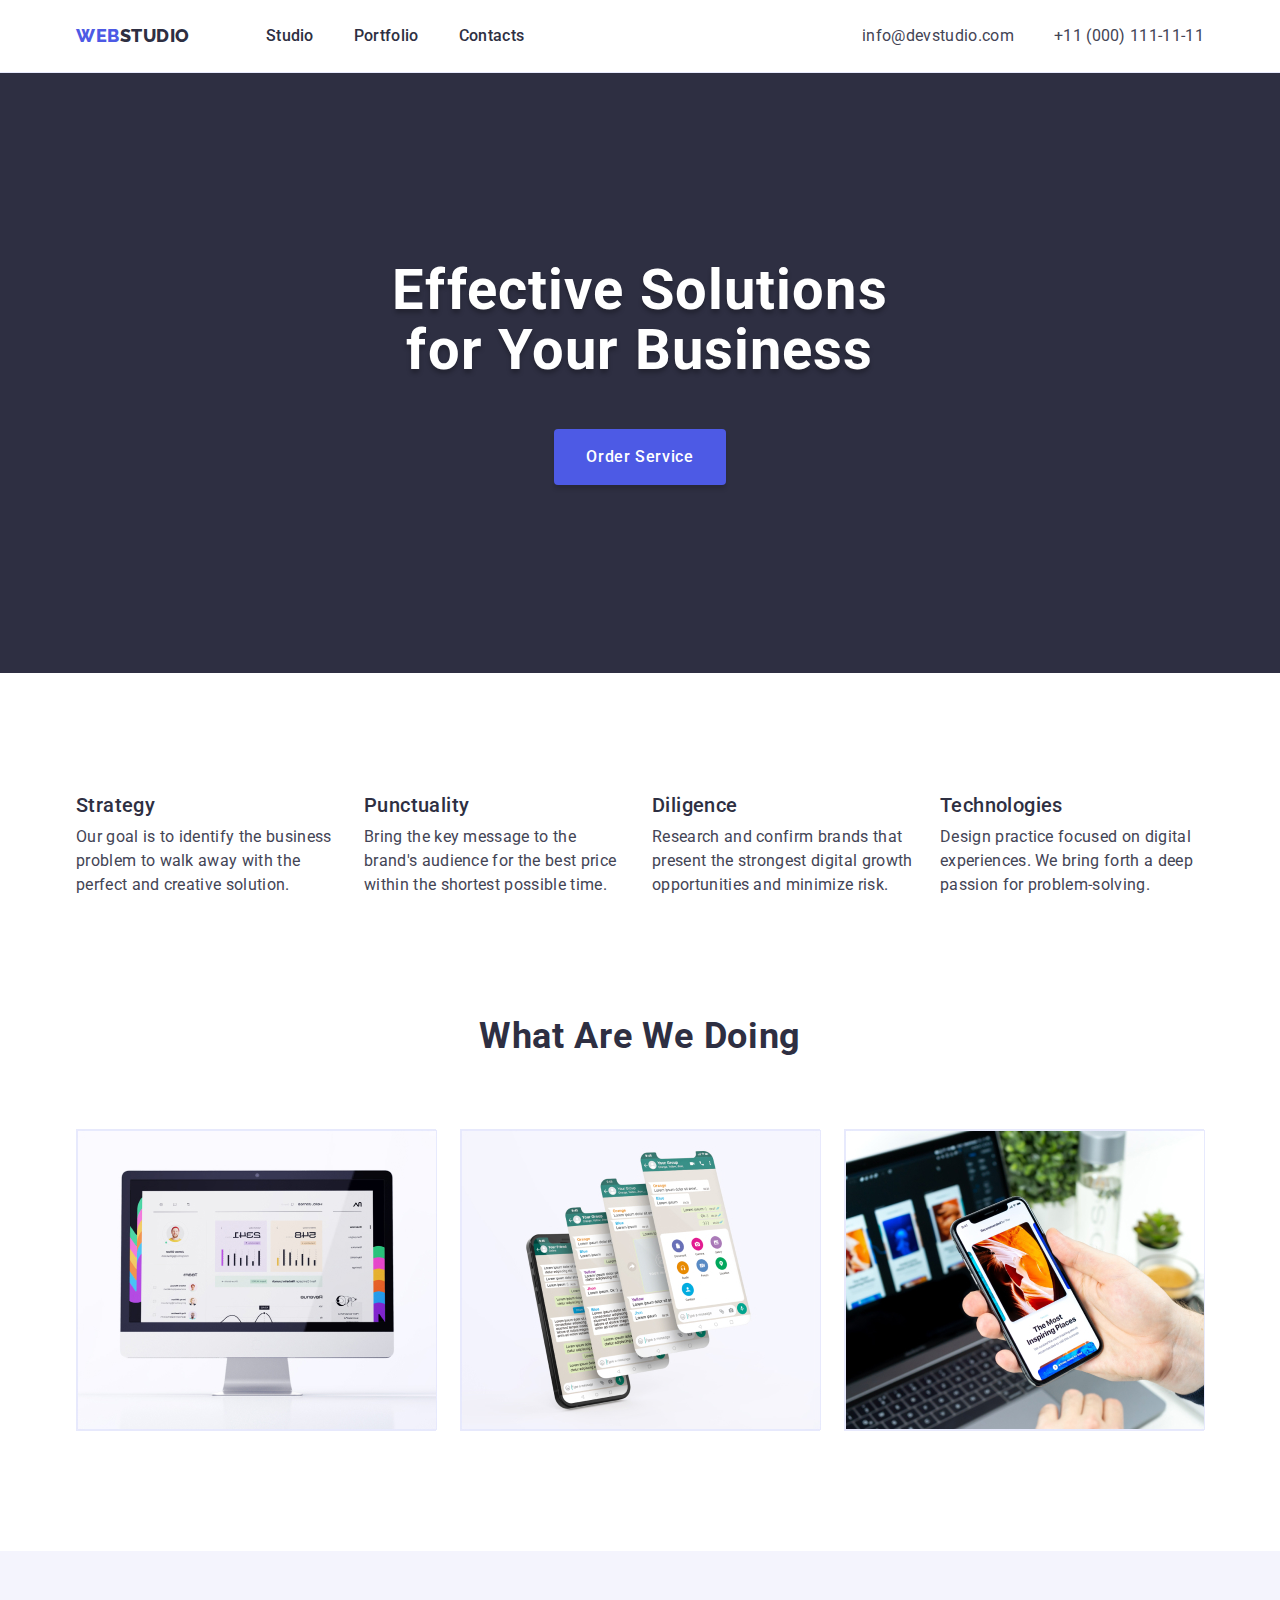
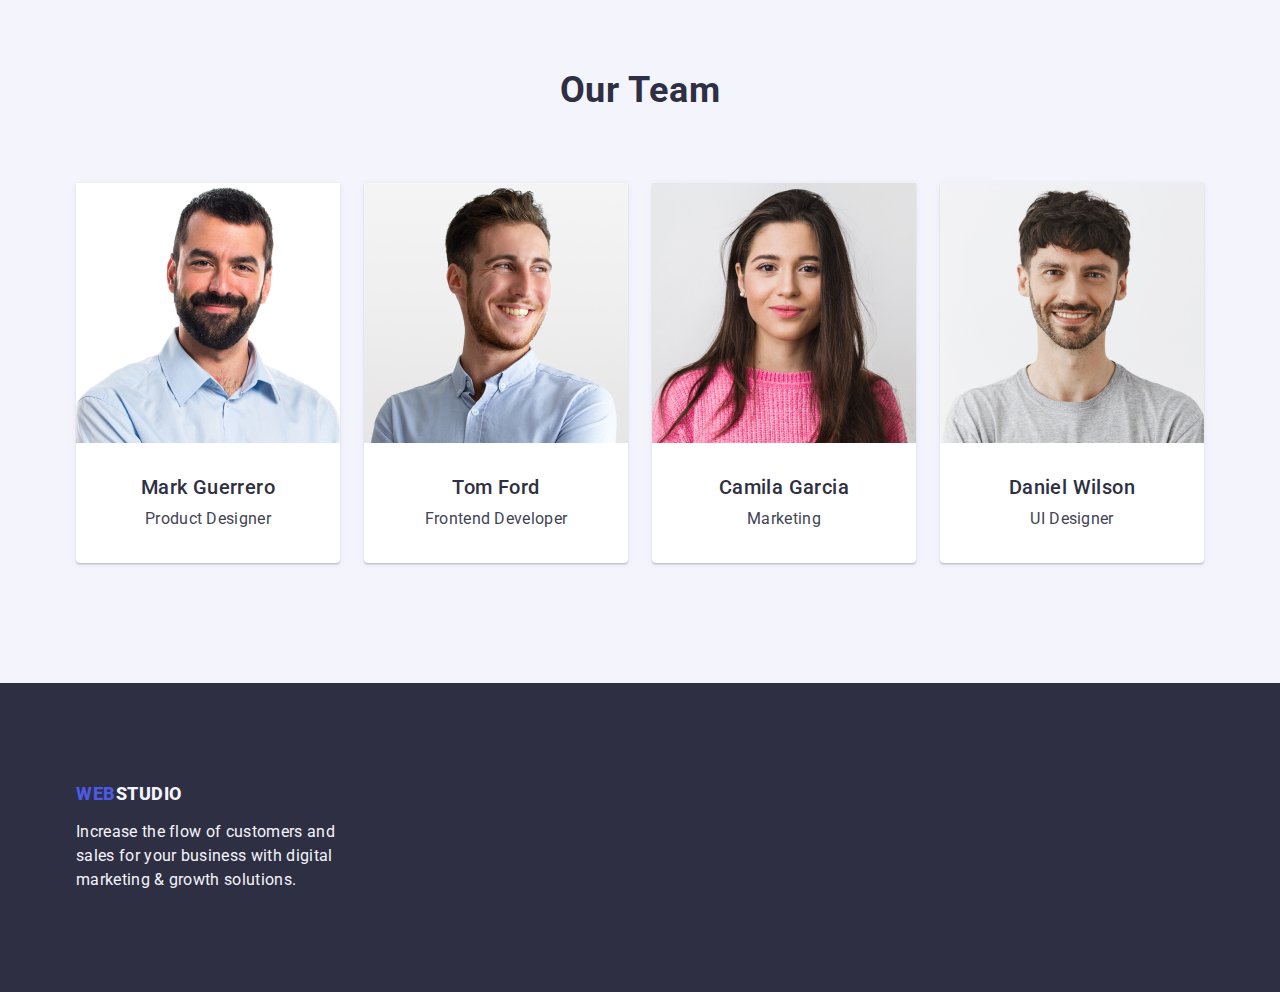
==== commit 07b91b07: "The Last 3" ====
--- a/index.html
+++ b/index.html
@@ -116,7 +116,7 @@
         </section>
     </main>
     <footer class="footer">
-        <div class="container">
+        <div class="container footer-main">
             <a class="logo-link-footer link" href="./index.html">Web<span class="logo-color-footer">Studio</span></a>
             <p class="description">Increase the flow of customers and sales for your business with digital marketing &
                 growth solutions.</p>
--- a/css/styles.css
+++ b/css/styles.css
@@ -82,7 +82,6 @@
   color: var(--text-color-hover);
   line-height: 1.17;
   margin-right: 76px;
-  display: inline-block;
 }
 .logo-color {
   color: var(--primary-text-color);
@@ -98,7 +97,7 @@
   
 }
 .page-header {
-  display: flex;
+  
   align-items: center;
   border-bottom: 1px solid #e7e9fc;
 }
@@ -108,41 +107,40 @@
 }
 .menu {
   display: flex;
-  align-items: center;
   gap: 40px;
+  
+}
+.phone-mail {
+  display: flex;
+  align-items: center;
+}
+.adress {
+  display: flex;
+  align-items: center;
+  gap: 40px;
+}
+
+.div-class {
+  margin: 0;
+  display: flex;
+  align-items: center;
+}
+.menu-link {
+  font-weight: 500;
+  line-height: 1.5;
+  letter-spacing: 0.02em;
+  color: var(--primary-text-color);
   padding-top: 24px;
   padding-bottom: 24px;
-}
-.phone-mail {
-  display: flex;
-  align-items: center;
-}
-.adress {
-  display: flex;
-  align-items: center;
-  gap: 40px;
-}
-
-.div-class {
-  margin: 0;
-  display: flex;
-  align-items: center;
-}
-.menu-link {
-  font-weight: 500;
-  line-height: 1.5;
-  letter-spacing: 0.02em;
-  color: var(--primary-text-color);
+  
+}
+.menu-list {
+  display: flex;
+  align-items: center;
   padding-top: 24px;
   padding-bottom: 24px;
-  display: block;
-}
-.menu-list {
-  display: flex;
-  align-items: center;
-  padding-top: 24px;
-  padding-bottom: 24px;
-}
+}
+.menu-item {display: flex;}
 
 .menu-link:hover,
 .menu-link:focus {
@@ -356,31 +354,21 @@
 }
 /* footer */
 .logo-color-footer {
-  font-family: 'Raleway';
-  font-style: normal;
   font-weight: 800;
   font-size: 18px;
   line-height: 21px;
-  display:inline-block;
-  align-items: center;
-  letter-spacing: 0.03em;
-  text-transform: uppercase;
   color: var(--background-btn-filters);
-  margin-bottom: 16px;
 }
 .logo-link-footer{
-  font-family: 'Raleway', sans-serif;
   font-style: normal;
   font-weight: 800;
   font-size: 18px;
   line-height: 21px;
-  display: flex;
   align-items: center;
   letter-spacing: 0.03em;
   text-transform: uppercase;
   color: var(--text-color-hover);
   line-height: 1.17;
-  margin-right: 76px;
   display: inline-block;
   margin-bottom: 16px;
 }
@@ -390,8 +378,8 @@
   padding-bottom: 100px;
 }
 .description {
-  font-family: 'Roboto';
-  font-style: normal;
+  max-width: 264px;
+
   font-weight: 400;
   font-size: 16px;
   line-height: 24px;
@@ -412,14 +400,14 @@
   letter-spacing: 0.04em;
   color: var(--text-color-hover);
   background: var(--background-btn-filters);
-  box-shadow: 0px 3px 1px rgba(0, 0, 0, 0.1), 0px 2px 1px rgba(0, 0, 0, 0.08),
-    0px 2px 2px rgba(0, 0, 0, 0.12);
+  
   border-radius: 4px;
   cursor: pointer;
   padding: 12px 24px;
   border: 1px solid #e7e9fc
-  
-}
+}
+
+
 .portfolio-button{
   padding: 96px 0 120px;
 }
@@ -458,6 +446,8 @@
   background-color: var(--acent-color);
   color: var(--background-color);
   border: 1px solid transparent;
+  box-shadow: 0px 3px 1px rgba(0, 0, 0, 0.1), 0px 2px 1px rgba(0, 0, 0, 0.08),
+    0px 2px 2px rgba(0, 0, 0, 0.12);
 }
 .projects-list {
   text-decoration: none;
@@ -473,7 +463,8 @@
 }
 .container {
   width: 1158px;
-  margin: 0 auto;
+  margin-left: auto;
+  margin-right: auto;
   padding-left: 15px ;
   padding-right: 15px;
 }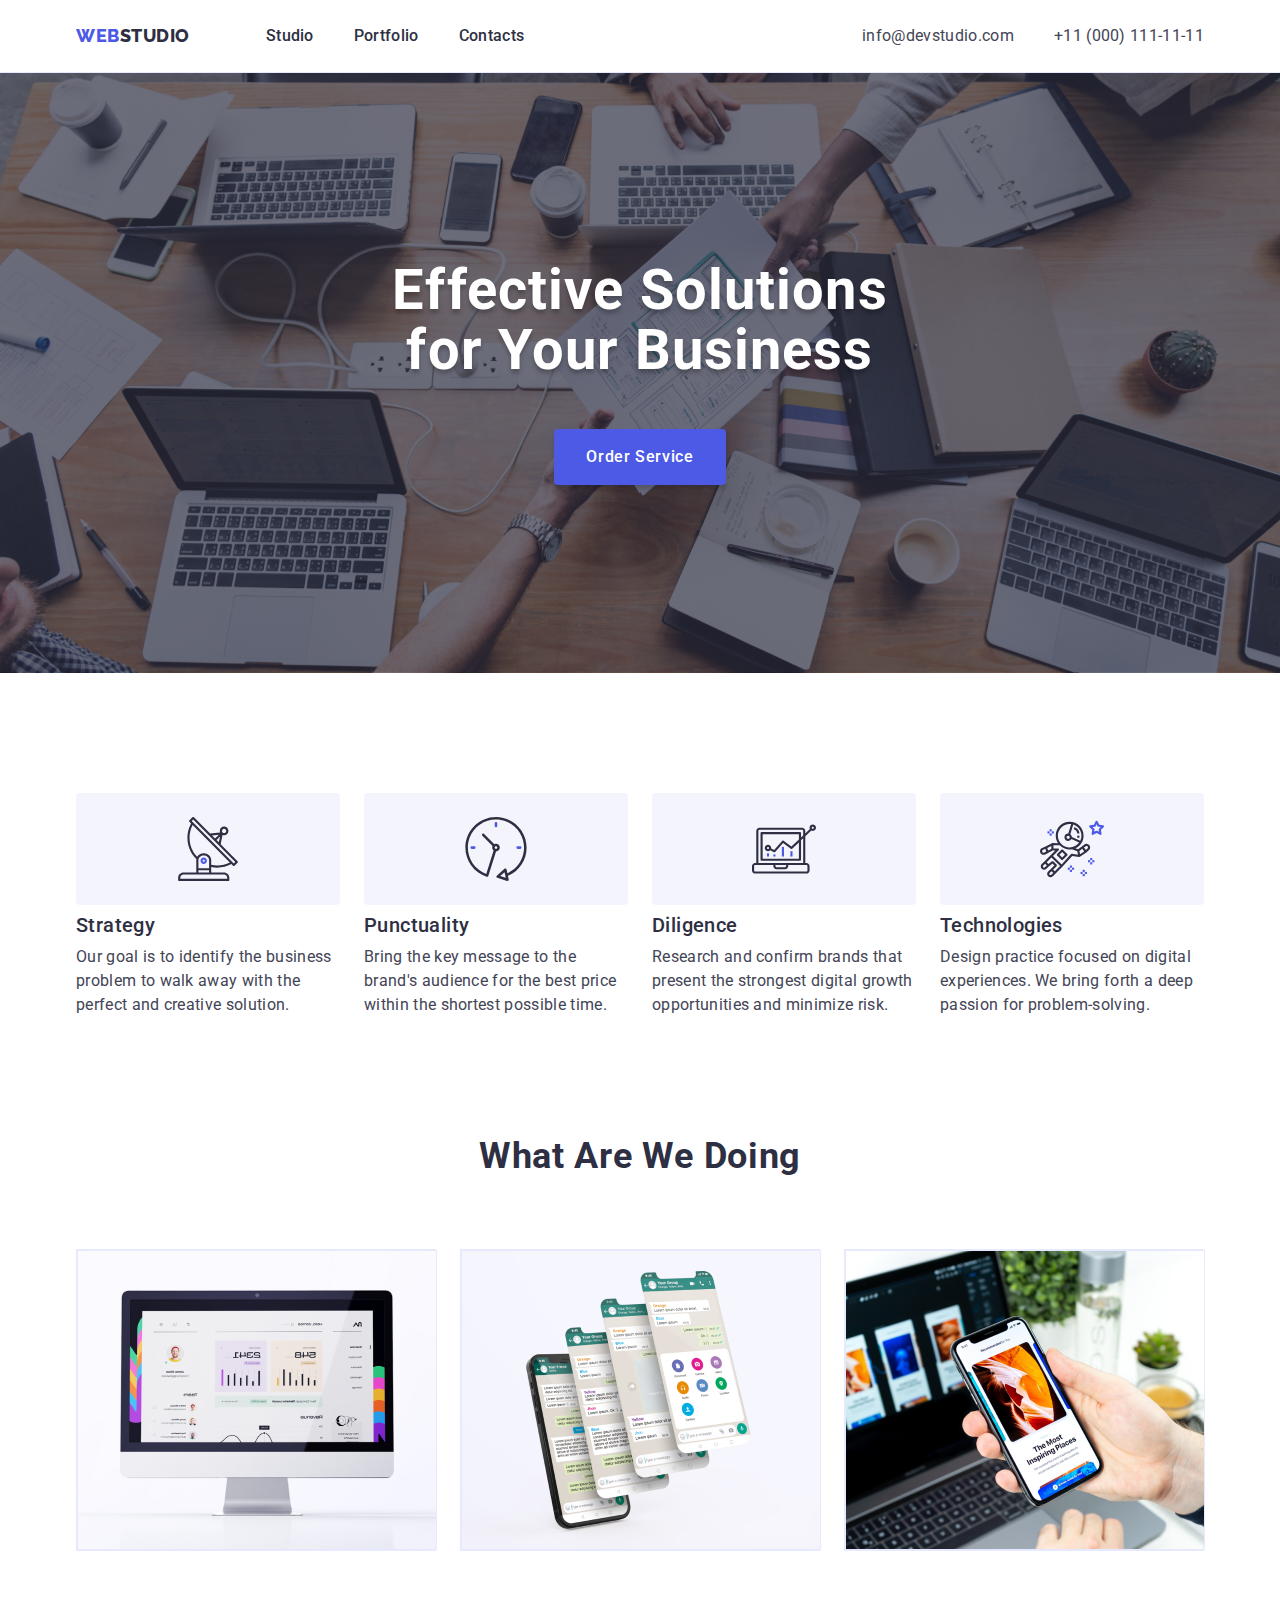
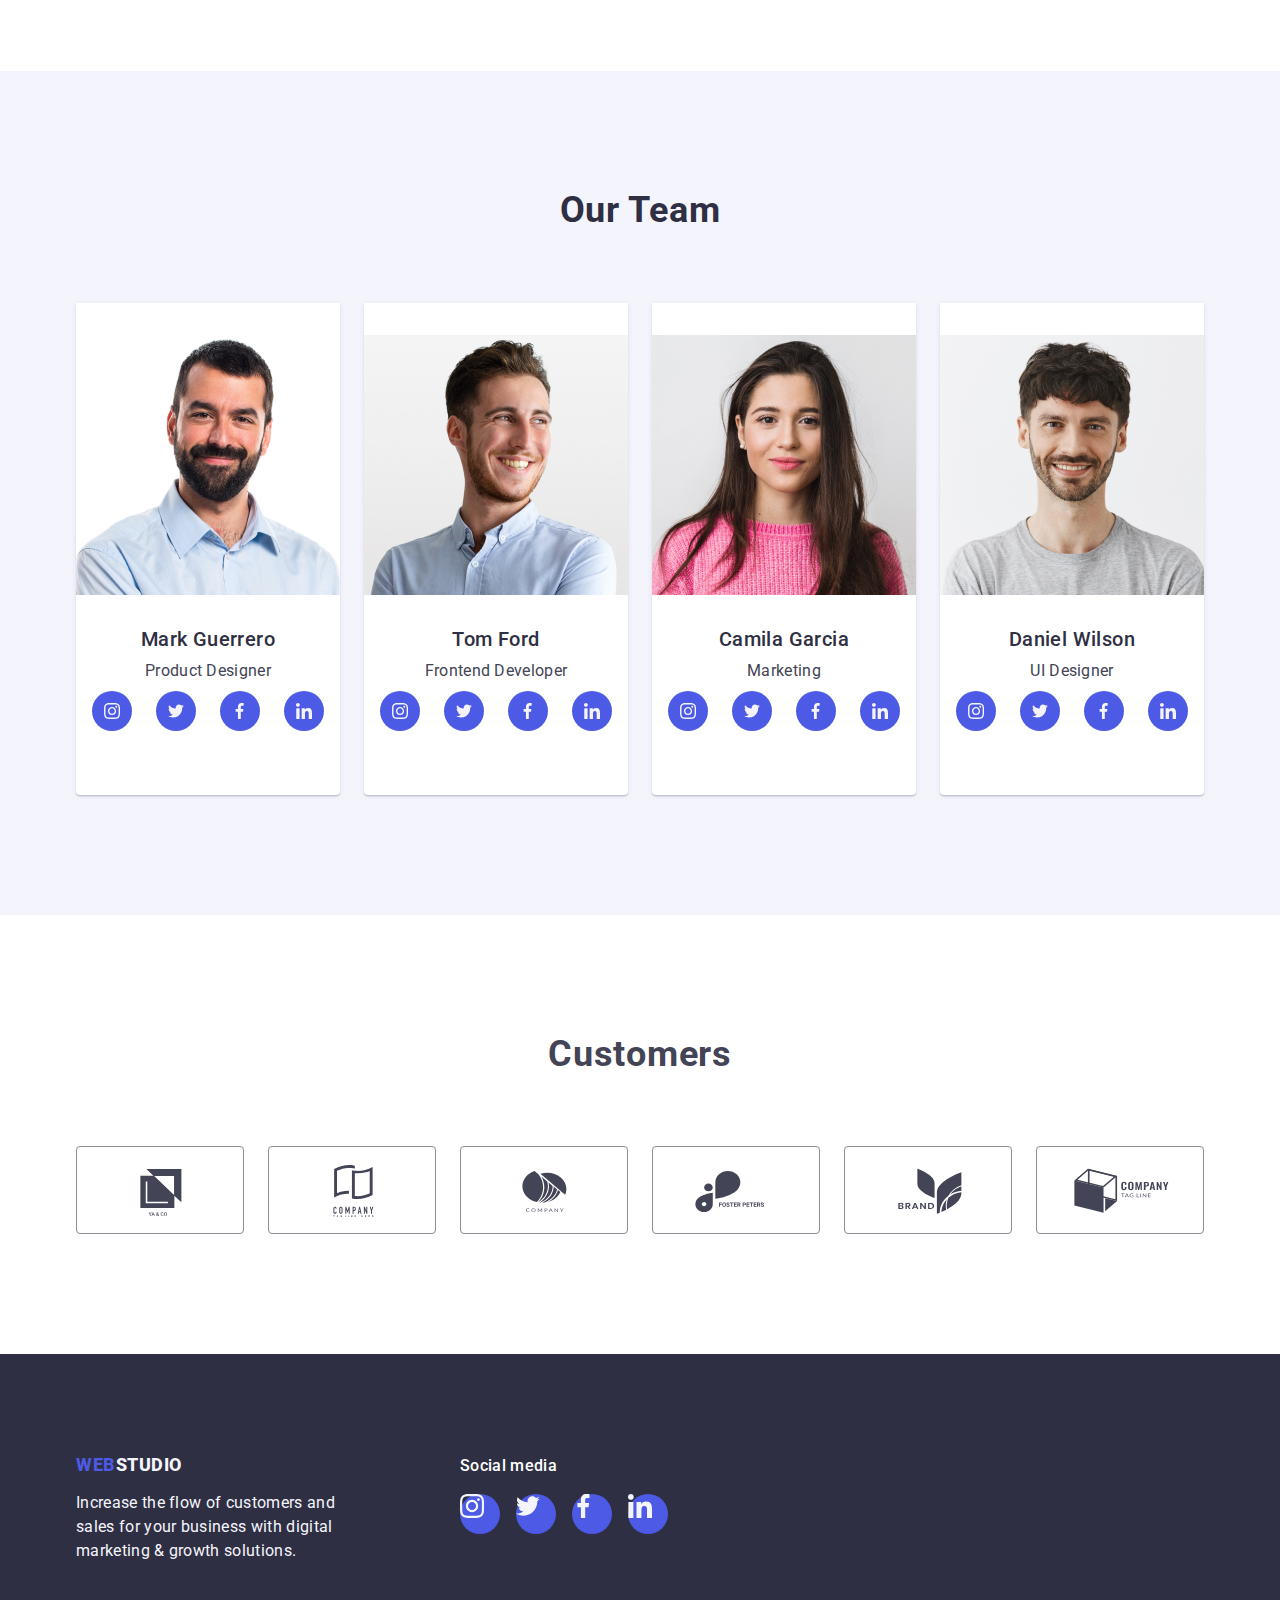
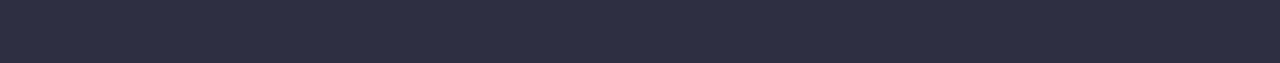
==== commit 7c73f1f9: "repositorii4" ====
--- a/index.html
+++ b/index.html
@@ -47,30 +47,50 @@
             </div>
         </section>
         <!-- Section2 -->
-        <section class="our-skill">
-            <div class="container">
+        <section class="our-skill strategy-second">
+            <div class="container strategy-block">
                 <h2 class="hidden-header" hidden>Selection2</h2>
-                <ul class="skill-list list">
-                    <li class="li-skill">
+                <ul class="skill-list list strategy-list">
+                    <li class="li-skill strategy-list-second">
+                        <div class="strategy-list-icon">
+                            <svg class="strategy-icon" width="64" height="64">
+                            <use href="./images/icons.svg#icon-antenna"></use>
+                            </svg>
+                                </div>
                         <h3 class="skill-header">Strategy</h3>
                         <p class="description-skill">Our goal is to identify the business problem to walk away with the
                             perfect and creative solution.
                         </p>
                     </li>
-                    <li class="li-skill">
+                    <li class="li-skill strategy-list-second">
+                        <div class="strategy-list-icon">
+                            <svg class="strategy-icon" width="64" height="64">
+                            <use href="./images/icons.svg#icon-clock"></use>
+                            </svg>
+                                </div>
                         <h3 class="skill-header">Punctuality</h3>
                         <p class="description-skill">Bring the key message to the brand's audience for the best price
                             within the shortest possible
                             time.
                         </p>
                     </li>
-                    <li class="li-skill">
+                    <li class="li-skill strategy-list-second">
+                        <div class="strategy-list-icon">
+                            <svg class="strategy-icon" width="64" height="64">
+                            <use href="./images/icons.svg#icon-diagram"></use>
+                            </svg>
+                        </div>
                         <h3 class="skill-header">Diligence</h3>
                         <p class="description-skill">Research and confirm brands that present the strongest digital
                             growth opportunities and minimize
                             risk.</p>
                     </li>
-                    <li class="li-skill">
+                    <li class="li-skill strategy-list-second">
+                        <div class="strategy-list-icon">
+                            <svg class="strategy-icon" width="64" height="64">
+                            <use href="./images/icons.svg#icon-astronaut"></use>
+                            </svg>
+                        </div>
                         <h3 class="skill-header">Technologies</h3>
                         <p class="description-skill">Design practice focused on digital experiences. We bring forth a
                             deep passion for
@@ -97,30 +117,166 @@
                 <ul class="team-list list">
                     <li class="foto-team"><img src="./images/markguerrerro.jpg" alt="MarkGuerrerro" width="264">
                         <div class="div-text"><h3 class="name-team">Mark Guerrero</h3>
-                        <p class="position-team">Product Designer</p></div>
+                        <p class="position-team">Product Designer</p>
+                        <ul class="team-list-sec list">
+                            <li class="team-list-icon "><a href="#" class="team-link link">
+                              <svg class="team-icon" width="16" height="16"><use href="./images/icons.svg#icon-instagram"></use></svg></a>
+                          </li>
+                            <li class="team-list-icon"><a href="#" class="team-link link">
+                                <svg class="team-icon" width="16" height="16"><use href="./images/icons.svg#icon-twitter"></use></svg></a>
+                          </li>
+                            <li class="team-list-icon"><a href="#" class="team-link link">
+                              <svg class="team-icon" width="16" height="16"><use href="./images/icons.svg#icon-facebook"></use></svg></a>
+                          </li>
+                            <li class="team-list-icon"><a href="#" class="team-link link">
+                              <svg class="team-icon" width="16" height="16"><use href="./images/icons.svg#icon-linkedin"></use></svg></a>
+                          </li>
+                          </ul></div>
                     </li>
                     <li class="foto-team"><img src="./images/tomfoard.jpg" alt="TomFoard" width="264">
                         <div class="div-text"><h3 class="name-team">Tom Ford</h3>
-                        <p class="position-team">Frontend Developer</p></div>
+                        <p class="position-team">Frontend Developer</p><ul class="team-list-sec list">
+                            <li class="team-list-icon "><a href="#" class="team-link link">
+                              <svg class="team-icon" width="16" height="16"><use href="./images/icons.svg#icon-instagram"></use></svg></a>
+                          </li>
+                            <li class="team-list-icon"><a href="#" class="team-link link">
+                                <svg class="team-icon" width="16" height="16"><use href="./images/icons.svg#icon-twitter"></use></svg></a>
+                          </li>
+                            <li class="team-list-icon"><a href="#" class="team-link link">
+                              <svg class="team-icon" width="16" height="16"><use href="./images/icons.svg#icon-facebook"></use></svg></a>
+                          </li>
+                            <li class="team-list-icon"><a href="#" class="team-link link">
+                              <svg class="team-icon" width="16" height="16"><use href="./images/icons.svg#icon-linkedin"></use></svg></a>
+                          </li>
+                          </ul></div>
                     </li>
                     <li class="foto-team"><img src="./images/camilagarcia.jpg" alt="CamilaGarcia" width="264">
                         <div class="div-text"><h3 class="name-team">Camila Garcia</h3>
-                        <p class="position-team">Marketing</p></div>
+                        <p class="position-team">Marketing</p><ul class="team-list-sec list">
+                            <li class="team-list-icon "><a href="#" class="team-link link">
+                              <svg class="team-icon" width="16" height="16"><use href="./images/icons.svg#icon-instagram"></use></svg></a>
+                          </li>
+                            <li class="team-list-icon"><a href="#" class="team-link link">
+                                <svg class="team-icon" width="16" height="16"><use href="./images/icons.svg#icon-twitter"></use></svg></a>
+                          </li>
+                            <li class="team-list-icon"><a href="#" class="team-link link">
+                              <svg class="team-icon" width="16" height="16"><use href="./images/icons.svg#icon-facebook"></use></svg></a>
+                          </li>
+                            <li class="team-list-icon"><a href="#" class="team-link link">
+                              <svg class="team-icon" width="16" height="16"><use href="./images/icons.svg#icon-linkedin"></use></svg></a>
+                          </li>
+                          </ul></div>
                     </li>
                     <li class="foto-team"> <img src="./images/danielwilson.jpg" alt="DanielWilson" width="264">
                         <div class="div-text"><h3 class="name-team">Daniel Wilson</h3>
-                        <p class="position-team">UI Designer</p></div>
-                    </li>
-                </ul>
-            </div>
-        </section>
+                        <p class="position-team">UI Designer</p><ul class="team-list-sec list">
+                            <li class="team-list-icon "><a href="#" class="team-link link">
+                              <svg class="team-icon" width="16" height="16"><use href="./images/icons.svg#icon-instagram"></use></svg></a>
+                          </li>
+                            <li class="team-list-icon"><a href="#" class="team-link link">
+                                <svg class="team-icon" width="16" height="16"><use href="./images/icons.svg#icon-twitter"></use></svg></a>
+                          </li>
+                            <li class="team-list-icon"><a href="#" class="team-link link">
+                              <svg class="team-icon" width="16" height="16"><use href="./images/icons.svg#icon-facebook"></use></svg></a>
+                          </li>
+                            <li class="team-list-icon"><a href="#" class="team-link link">
+                              <svg class="team-icon" width="16" height="16"><use href="./images/icons.svg#icon-linkedin"></use></svg></a>
+                          </li>
+                          </ul></div>
+                    </li>
+                </ul>
+            </div>
+        </section>
+        <section class="customers">
+            <div class="customers-div container">
+              <h2 class="customers-name">Customers</h2>
+              <ul class="customers-logs list">
+                <li class="customers-list">
+                  <a href="#" class="customers-link link">
+                  <svg class="customers-logo" width="104" height="56">
+                    <use href="./images/icons.svg#icon-ya-co"></use>
+                  </svg>
+                </a>
+                </li>
+                <li class="customers-list">
+                  <a href="#" class="customers-link link">
+                    <svg class="customers-logo" width="104" height="56">
+                      <use href="./images/icons.svg#icon-tagline-com"></use>
+                    </svg>
+                  </a>
+                </li>
+                <li class="customers-list">
+                  <a href="#" class="customers-link link">
+                  <svg class="customers-logo" width="104" height="56">
+                    <use href="./images/icons.svg#icon-logo-company"></use>
+                  </svg>
+                </a>
+                </li>
+                <li class="customers-list">
+                  <a href="#" class="customers-link link">
+                  <svg class="customers-logo" width="104" height="56">
+                    <use href="./images/icons.svg#icon-foster-peters"></use>
+                  </svg>
+                </a>
+                </li>
+                <li class="customers-list">
+                  <a href="#" class="customers-link link">
+                  <svg class="customers-logo" width="104" height="56">
+                    <use href="./images/icons.svg#icon-logo-brand"></use>
+                  </svg>
+                </a>
+                </li>
+                <li class="customers-list">
+                  <a href="#" class="customers-link link">
+                  <svg class="customers-logo" width="104" height="56">
+                    <use href="./images/icons.svg#icon-company-tag"></use>
+                  </svg>
+                </a>
+                </li>
+              </ul>
+            </div>
+            
+            
+            </section>
     </main>
     <footer class="footer">
         <div class="container footer-main">
+            <div class="foter-main">
             <a class="logo-link-footer link" href="./index.html">Web<span class="logo-color-footer">Studio</span></a>
             <p class="description">Increase the flow of customers and sales for your business with digital marketing &
                 growth solutions.</p>
-        </div>
+            </div>
+                <div class="footer-social-link">
+                    <p class="social-link">Social media</p>
+                    <ul class="social-list-link list">
+                      <li class="social-list-icon">
+                        <a href="#" class="social-link-icon link">
+                          <svg class="footer-icons" width="24" height="24">
+                            <use href="./images/icons.svg#icon-instagram"></use>
+                          </svg>
+                        </a>
+                      </li>
+                      <li class="social-list-icon">
+                        <a href="#" class="social-link-icon link">
+                          <svg class="footer-icons" width="24" height="24">
+                            <use href="./images/icons.svg#icon-twitter"></use>
+                          </svg>
+                        </a>
+                      </li>
+                      <li class="social-list-icon"><a href="#" class="social-link-icon link">
+                        <svg class="footer-icons" width="24" height="24">
+                          <use href="./images/icons.svg#icon-facebook"></use>
+                        </svg>
+                      </a></li>
+                      <li class="social-list-icon"><a href="#" class="social-link-icon link">
+                        <svg class="footer-icons" width="24" height="24">
+                          <use href="./images/icons.svg#icon-linkedin"></use>
+                        </svg>
+                      </a></li>
+                    </ul>
+                  </div>
+            </div>
+        
     </footer>
 </body>
 
--- a/css/styles.css
+++ b/css/styles.css
@@ -184,6 +184,16 @@
   background-color: var(--primary-text-color);
   padding-top: 188px;
   padding-bottom: 188px;
+  background-image: linear-gradient(
+    rgba(46, 47, 66, 0.7),
+    rgba(46, 47, 66, 0.7)),
+  url("../images/people-office\ .jpg");
+   background-size: cover;
+  max-width: 1440px;
+  margin-left: auto;
+  margin-right: auto;
+  background-repeat: no-repeat;
+  background-position: center;
 }
 .big-header {
   font-family: var(--primary-font);
@@ -278,6 +288,15 @@
   line-height: 1.5;
   letter-spacing: 0.02em;
 }
+.strategy-list-icon {
+  display: flex;
+  margin-bottom: 8px;
+  background-color: #f4f4fd;
+  border-radius: 4px;
+  height: 112px;
+  justify-content: center;
+  align-items: center;
+}
 /* section3 */
 .we-doing {
   
@@ -298,6 +317,8 @@
   margin-bottom: 72px;
 }
 /* selection4 */
+.position-team {margin-bottom: 8px;}
+.div-text {padding-top: 32px;padding-bottom: 32px;}
 .team {
   background-color: var(--background-btn-filters);
 }
@@ -306,7 +327,28 @@
   border-radius: 0px 0px 4px 4px;
   box-shadow: 0px 1px 6px rgba(46, 47, 66, 0.08),
     0px 1px 1px rgba(46, 47, 66, 0.16), 0px 2px 1px rgba(46, 47, 66, 0.08);
-}
+    width: calc((100% - 72px) / 4);
+    padding-top: 32px; padding-bottom: 32px;
+    border-radius: 0px 0px 4px 4px;
+}
+.team-list-sec {display: flex;
+  gap: 24px;
+  justify-content: center;}
+  
+  .team-link {
+    fill: #F4F4FD;
+    display: flex;
+    height: 40px;
+    width: 40px;
+    align-items: center;
+    justify-content: center;
+    background-color:#4D5AE5;
+    border-radius: 50%;}
+  
+    .team-link:hover,
+    .team-link:focus {
+      background-color: #404BBF;
+    }
 .section {
   padding-top: 120px;
   padding-bottom: 120px;
@@ -351,6 +393,55 @@
   font-size: 16px;
   line-height: 1.5;
   letter-spacing: 0.02em;
+}
+/* Customers */
+.customers {
+  padding-top: 120px;
+  padding-bottom: 120px;
+}
+.customers-name {
+  font-style: normal;
+  font-weight: 700;
+  font-size: 36px;
+  line-height: 1.1;
+  text-align: center;
+  letter-spacing: 0.02em;
+  text-transform: capitalize;
+  color: var(--color-main);
+  margin-bottom: 72px;
+}
+
+.customers-logs {
+  display: flex;
+  gap: 24px;
+  height: 88px;
+}
+.customers-logo {
+  fill: currentColor;
+}
+.customers-logo:hover,
+.customers-logo:focus {
+  fill: #404bbf;
+}
+
+.customers-link {
+  display: flex;
+  justify-content: center;
+  align-items: center;
+  width: 100%;
+  height: 100%;
+  border: 1px solid #8e8f99;
+  border-radius: 4px;
+  color:var(--color-link);
+}
+
+.customers-link:hover,
+.customers-link:focus {
+  color: #404bbf;
+  border: 1px solid #404bbf;
+}
+.customers-list {
+  width: calc((100% - 120px) / 6);
 }
 /* footer */
 .logo-color-footer {
@@ -386,6 +477,35 @@
   letter-spacing: 0.02em;
   color: var(--background-btn-filters);
 }
+.social-link {
+  font-style: normal;
+  font-weight: 500;
+  font-size: 16px;
+  line-height: 24px;
+  letter-spacing: 0.02em;
+  color: #ffffff;
+  margin-bottom: 16px;
+}
+
+.footer-main  {
+  display: flex;
+  align-items: baseline;}
+
+.foter-main{
+  margin-right: 120px;}
+.social-list-link {display: flex; gap: 16px;}
+
+.social-link-icon {display: flex;
+fill: #F4F4FD;
+background-color:#4D5AE5 ;
+border-radius: 50%;
+width: 40px;
+height: 40px;
+align-items: center;
+justify-content: center;
+}
+.social-link-icon:hover,
+.social-link-icon:focus {background-color: #31D0AA;}
 /* Portfolio.html */
 /* button */
 .portfolio-btn {
@@ -467,4 +587,8 @@
   margin-right: auto;
   padding-left: 15px ;
   padding-right: 15px;
-}+}
+.social-link-icon {display: block;}
+.social-link-icon:hover,
+.social-link-icon:focus {box-shadow: 0px 1px 6px rgba(46, 47, 66, 0.08),
+  0px 1px 1px rgba(46, 47, 66, 0.16), 0px 2px 1px rgba(46, 47, 66, 0.08);}